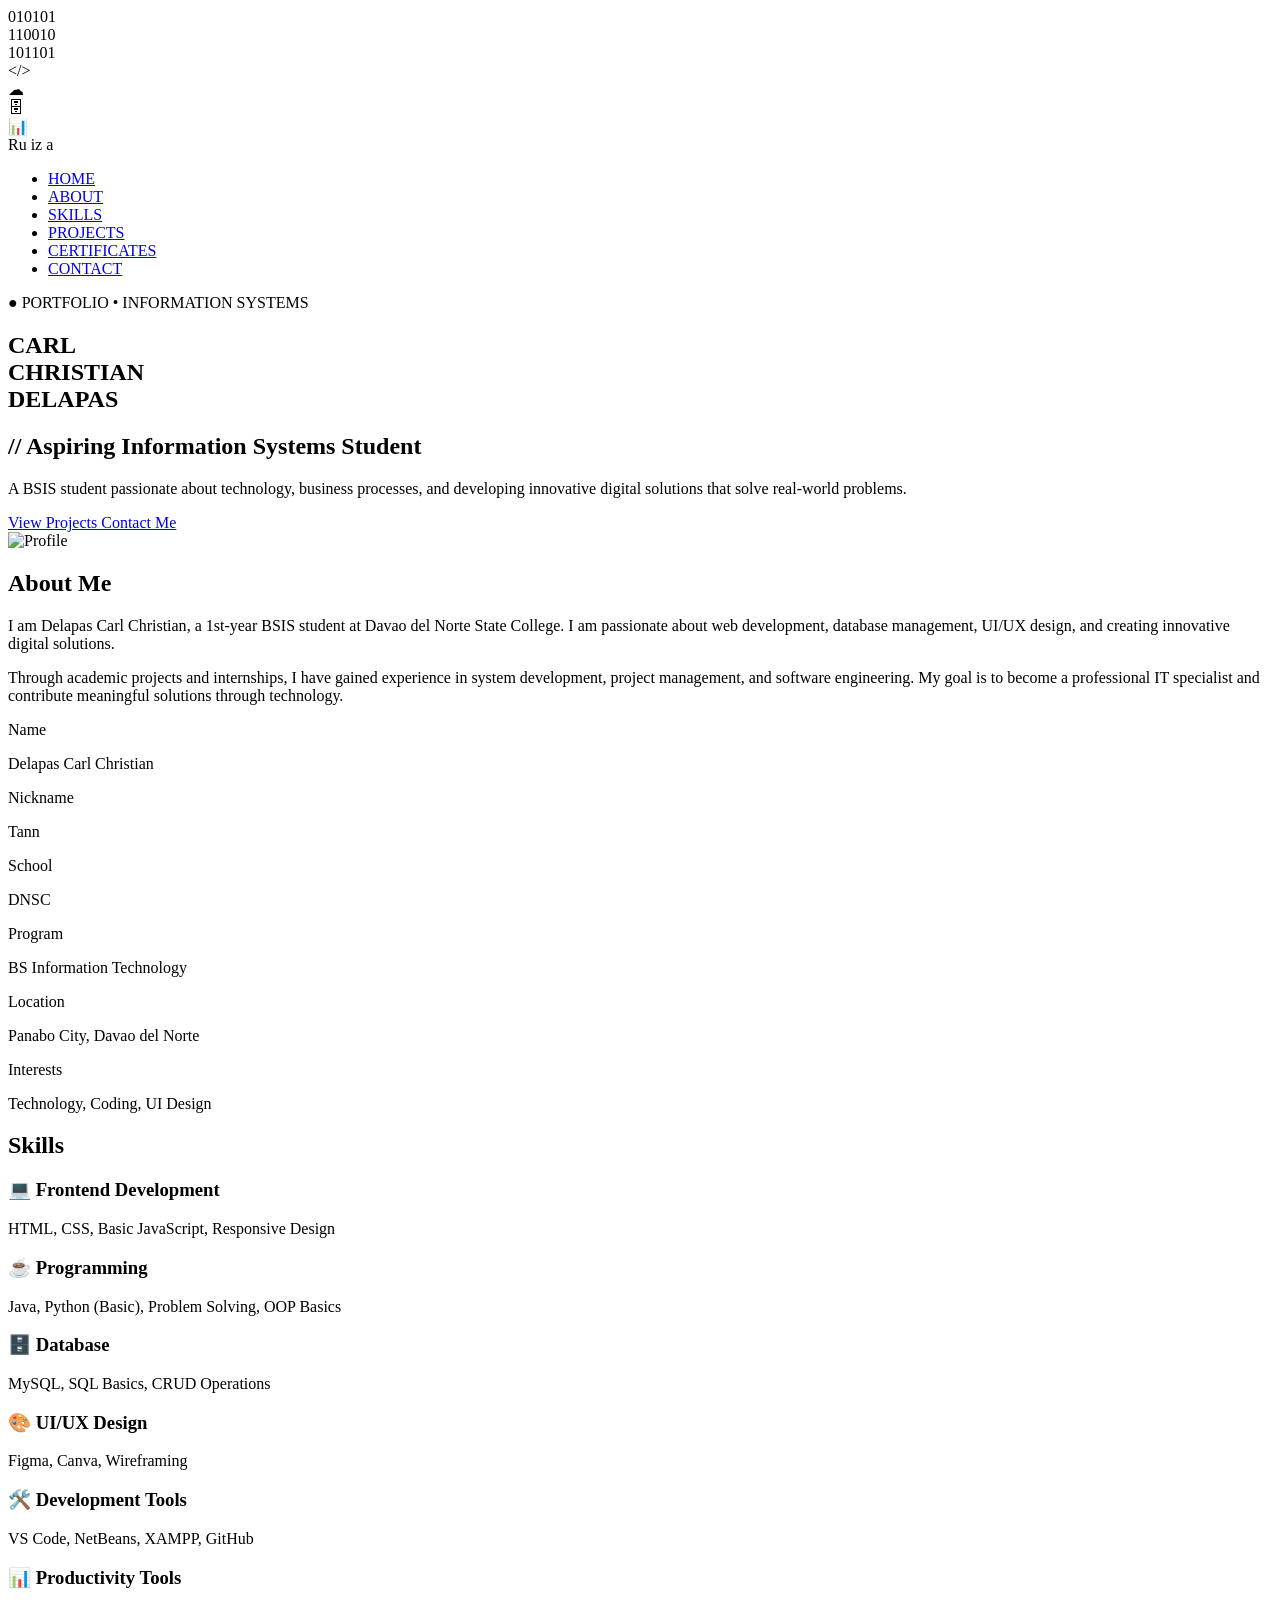
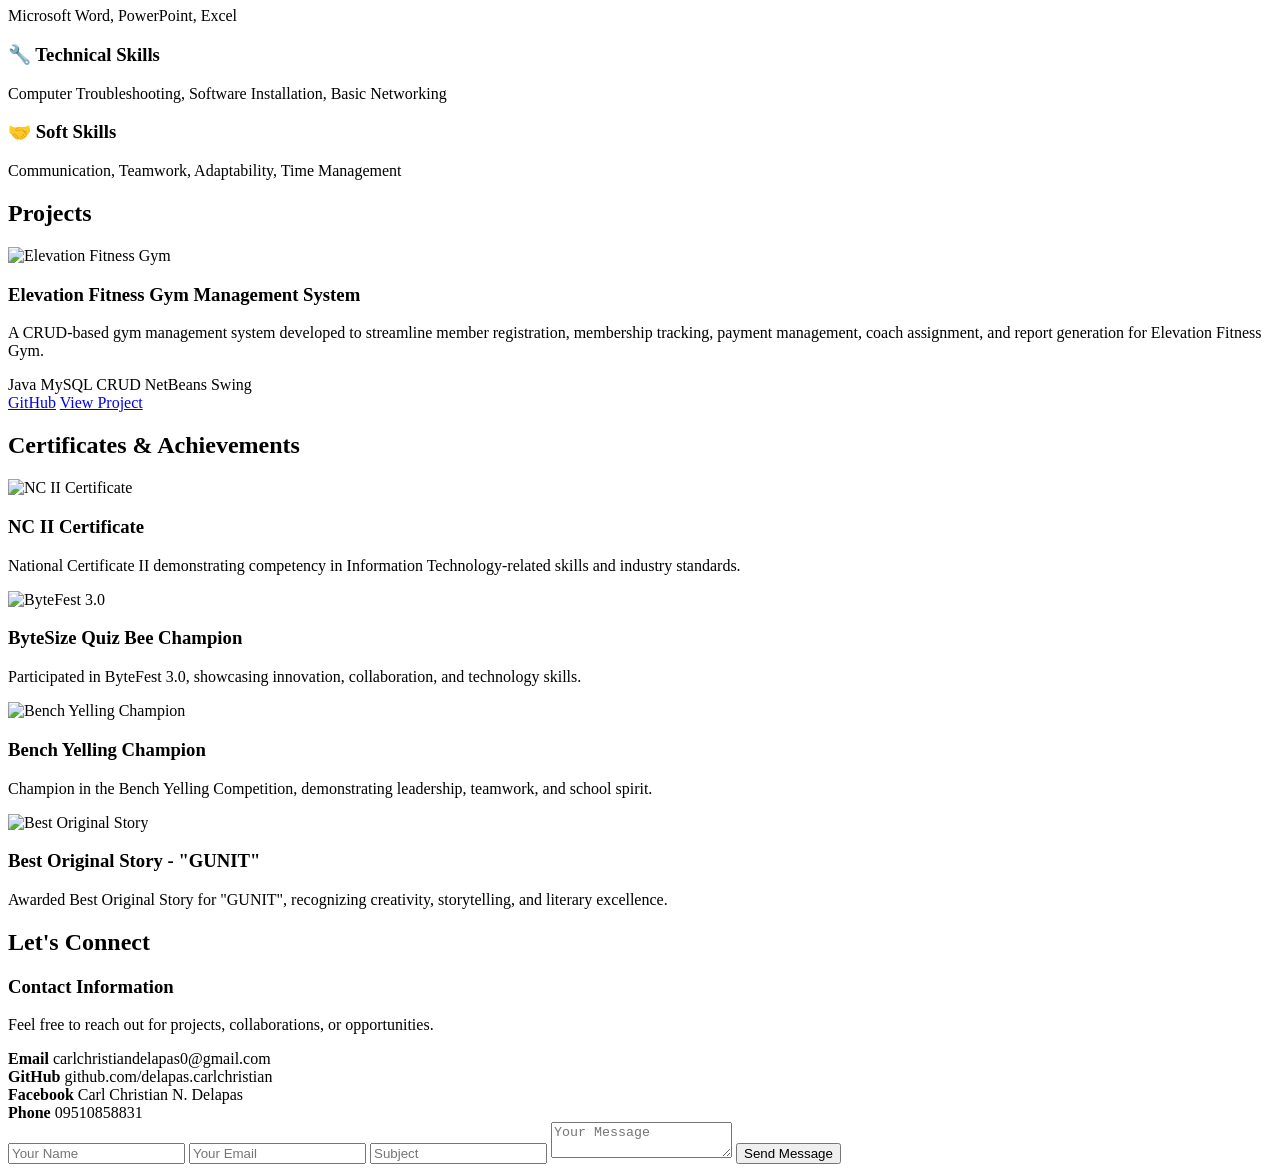
==== index.html @ d5b88548 "Create index.html" ====
<!DOCTYPE html>
    <html lang="en">
    <head>
        <meta charset="UTF-8">
        <meta name="viewport" content="width=device-width, initial-scale=1.0">
        <title>Ruiza Portfolio</title>

        <link rel="stylesheet" href="style.css">

        <link href="https://fonts.googleapis.com/css2?family=Poppins:wght@300;400;600;700;800&display=swap" rel="stylesheet">
    </head>
    <body>


        <div class="grid"></div>

        <div class="node node1"></div>
        <div class="node node2"></div>
        <div class="node node3"></div>
        <div class="node node4"></div>

        <div class="binary b1">010101</div>
        <div class="binary b2">110010</div>
        <div class="binary b3">101101</div>

        <div class="tech-icon code">&lt;/&gt;</div>
        <div class="tech-icon cloud">☁</div>
        <div class="tech-icon database">🗄</div>
        <div class="tech-icon chart">📊</div>

        <div class="cyber-line line1"></div>
        <div class="cyber-line line2"></div>
        <div class="cyber-line line3"></div>

        <!-- HEADER -->

        <header>
            <nav class="navbar">

                <div class="logo">
                    <span class="white">Ru</span>
                    <span class="cyan">iz</span>
                    <span class="purple">a</span>
                </div>

                <ul class="nav-links">
                    <li><a href="#" class="active">HOME</a></li>
                    <li><a href="#about">ABOUT</a></li>
                    <li><a href="#skills">SKILLS</a></li>
                    <li><a href="#projects">PROJECTS</a></li>
                    <li><a href="#certificates">CERTIFICATES</a></li>
                    <li><a href="#contacts">CONTACT</a></li>
                </ul>

            </nav>
        </header>

        <!-- HERO -->
    <section class="hero">

        <div class="hero-content">

            <div class="tagline">
                ● PORTFOLIO • INFORMATION SYSTEMS
            </div>

            <h1 class="hero-name">
                CARL<br>
                CHRISTIAN<br>
                DELAPAS
            </h1>

            <h2 class="hero-role">
                // Aspiring Information Systems Student
            </h2>

            <p class="hero-description">
                A BSIS student passionate about technology,
                business processes, and developing innovative
                digital solutions that solve real-world problems.
            </p>

            <div class="buttons">
                <a href="#" class="btn-primary">
                    View Projects       
                </a>

                <a href="#" class="btn-secondary">
                    Contact Me
                </a>
            </div>

        </div>

        <div class="hero-image">

            <div class="circle-ring"></div>

            <div class="profile-circle">
                <img src="profile.jpg" alt="Profile">
            </div>

        </div>

    </section>
    <section class="about" id="about">

        <h2 class="section-title">About Me</h2>

        <div class="about-container">

            <div class="about-text">
                <p>
                    I am <span>Delapas Carl Christian</span>, a 1st-year BSIS student at
                    <span>Davao del Norte State College</span>. I am passionate about
                    web development, database management, UI/UX design, and creating
                    innovative digital solutions.
                </p>

                <p>
                    Through academic projects and internships, I have gained
                    experience in system development, project management, and
                    software engineering. My goal is to become a professional
                    IT specialist and contribute meaningful solutions through
                    technology.
                </p>
            </div>

            <div class="about-info">

                <div class="info-row">
                    <span>Name</span>
                    <p>Delapas Carl Christian</p>
                </div>

                <div class="info-row">
                    <span>Nickname</span>
                    <p>Tann</p>
                </div>

                <div class="info-row">
                    <span>School</span>
                    <p>DNSC</p>
                </div>

                <div class="info-row">
                    <span>Program</span>
                    <p>BS Information Technology</p>
                </div>

                <div class="info-row">
                    <span>Location</span>
                    <p>Panabo City, Davao del Norte</p>
                </div>

                <div class="info-row">
                    <span>Interests</span>
                    <p>Technology, Coding, UI Design</p>
                </div>

            </div>

        </div>

    </section>
    <section class="skills" id="skills">

    <h2 class="section-title">Skills</h2>

<div class="skills-grid">

    <div class="skill-card"> 
        <h3>💻 Frontend Development</h3>
        <p>HTML, CSS, Basic JavaScript, Responsive Design</p> 
        </div> 
        
    <div class="skill-card">
            <h3>☕ Programming</h3> 
            <p>Java, Python (Basic), Problem Solving, OOP Basics</p>
            </div>

    <div class="skill-card">
            <h3>🗄️ Database</h3>
            <p>MySQL, SQL Basics, CRUD Operations</p>
            </div>

    <div class="skill-card">
            <h3>🎨 UI/UX Design</h3>
            <p>Figma, Canva, Wireframing</p>
            </div>

    <div class="skill-card"> 
            <h3>🛠️ Development Tools</h3>
            <p>VS Code, NetBeans, XAMPP, GitHub</p>
            </div>

    <div class="skill-card">
            <h3>📊 Productivity Tools</h3>
            <p>Microsoft Word, PowerPoint, Excel</p>
            </div> 
    <div class="skill-card"> 
            <h3>🔧 Technical Skills</h3> 
            <p>Computer Troubleshooting, Software Installation, Basic Networking</p>
            </div>

    <div class="skill-card">
            <h3>🤝 Soft Skills</h3>
            <p>Communication, Teamwork, Adaptability, Time Management</p>
            </div> 

    
        </div>
    </div>

</section>
<section class="projects" id="projects">

    <h2 class="section-title">Projects</h2>

    <div class="projects-container">

        <div class="project-card">

            <img src="gym-project.png" alt="Elevation Fitness Gym">

            <div class="project-content">

                <h3>Elevation Fitness Gym Management System</h3>

                <p>
                    A CRUD-based gym management system developed
                    to streamline member registration, membership
                    tracking, payment management, coach assignment,
                    and report generation for Elevation Fitness Gym.
                </p>

                <div class="project-tags">
                    <span>Java</span>
                    <span>MySQL</span>
                    <span>CRUD</span>
                    <span>NetBeans</span>
                    <span>Swing</span>
                </div>

                <div class="project-buttons">
                    <a href="#" class="github-btn">GitHub</a>
                    <a href="#" class="view-btn">View Project</a>
                </div>

            </div>

        </div>

    </div>

</section>
<section class="certificates" id="certificates">

    <h2 class="section-title">Certificates & Achievements</h2>

    <div class="cert-container">

        <!-- NC II -->
        <div class="cert-card">
            <img src="nc2.jpg" alt="NC II Certificate">

            <div class="cert-content">
                <h3>NC II Certificate</h3>
                <p>
                    National Certificate II demonstrating competency
                    in Information Technology-related skills and industry standards.
                </p>
            </div>
        </div>

        <!-- ByteFest -->
        <div class="cert-card">
            <img src="bytefest.jpg" alt="ByteFest 3.0">

            <div class="cert-content">
                <h3>ByteSize Quiz Bee Champion</h3>
                <p>
                    Participated in ByteFest 3.0, showcasing innovation,
                    collaboration, and technology skills.
                </p>
            </div>
        </div>

        <!-- Bench Yelling -->
        <div class="cert-card">
            <img src="bench-yelling.jpg" alt="Bench Yelling Champion">

            <div class="cert-content">
                <h3>Bench Yelling Champion</h3>
                <p>
                    Champion in the Bench Yelling Competition,
                    demonstrating leadership, teamwork, and school spirit.
                </p>
            </div>
        </div>

        <!-- Gunit -->
        <div class="cert-card">
            <img src="gunit.jpg" alt="Best Original Story">

            <div class="cert-content">
                <h3>Best Original Story - "GUNIT"</h3>
                <p>
                    Awarded Best Original Story for "GUNIT",
                    recognizing creativity, storytelling, and literary excellence.
                </p>
            </div>
        </div>

    </div>

</section>
<section class="contact" id="contact">

    <h2 class="section-title">Let's Connect</h2>

    <div class="contact-container">

        <div class="contact-info">

            <h3>Contact Information</h3>

            <p>
                Feel free to reach out for projects,
                collaborations, or opportunities.
            </p>

            <div class="contact-item">
                <strong>Email</strong>
                <span>carlchristiandelapas0@gmail.com</span>
            </div>

            <div class="contact-item">
                <strong>GitHub</strong>
                <span>github.com/delapas.carlchristian</span>
            </div>

            <div class="contact-item">
                <strong>Facebook</strong>
                <span>Carl Christian N. Delapas</span>
            </div>

            <div class="contact-item">
                <strong>Phone</strong>
                <span>09510858831</span>
            </div>

        </div>

        <form class="contact-form">

            <input type="text" placeholder="Your Name">

            <input type="email" placeholder="Your Email">

            <input type="text" placeholder="Subject">

            <textarea placeholder="Your Message"></textarea>

            <button type="submit">
                Send Message
            </button>

        </form>

    </div>

</section>

    </body>
    </html>
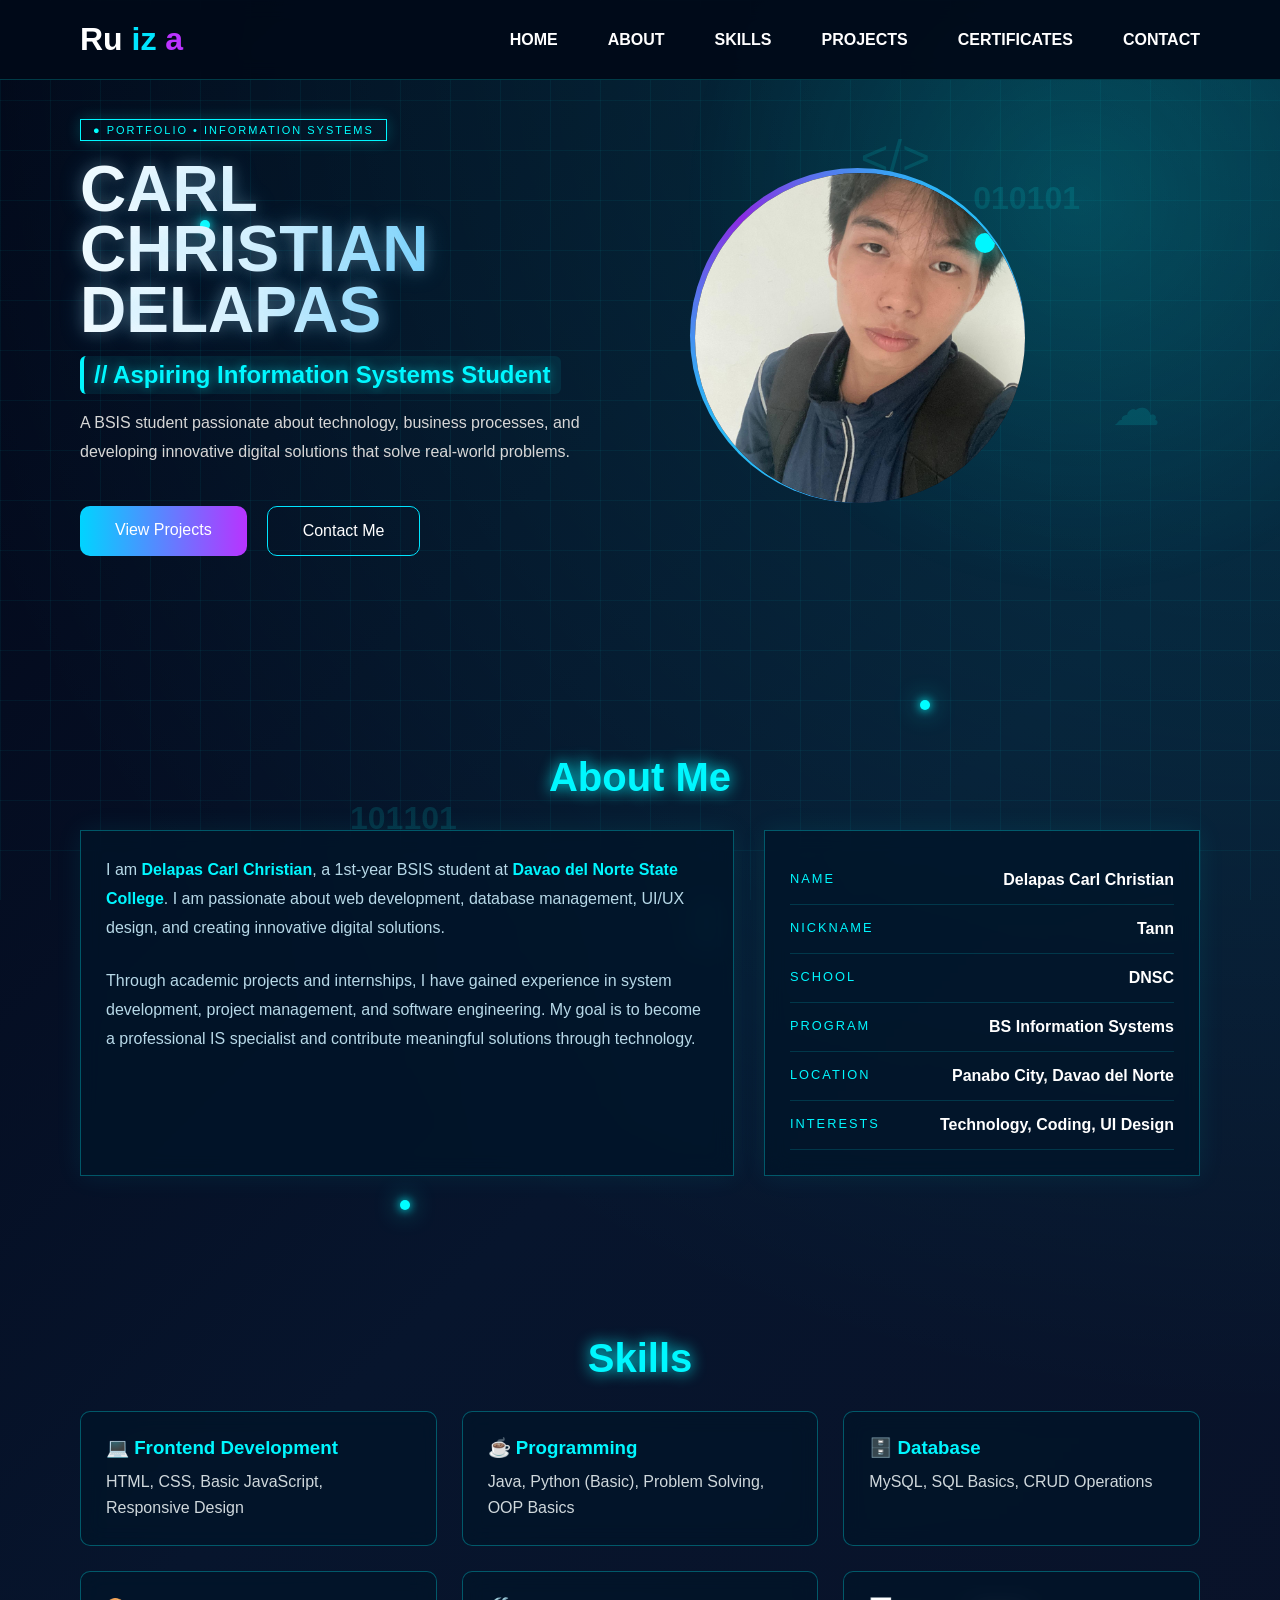
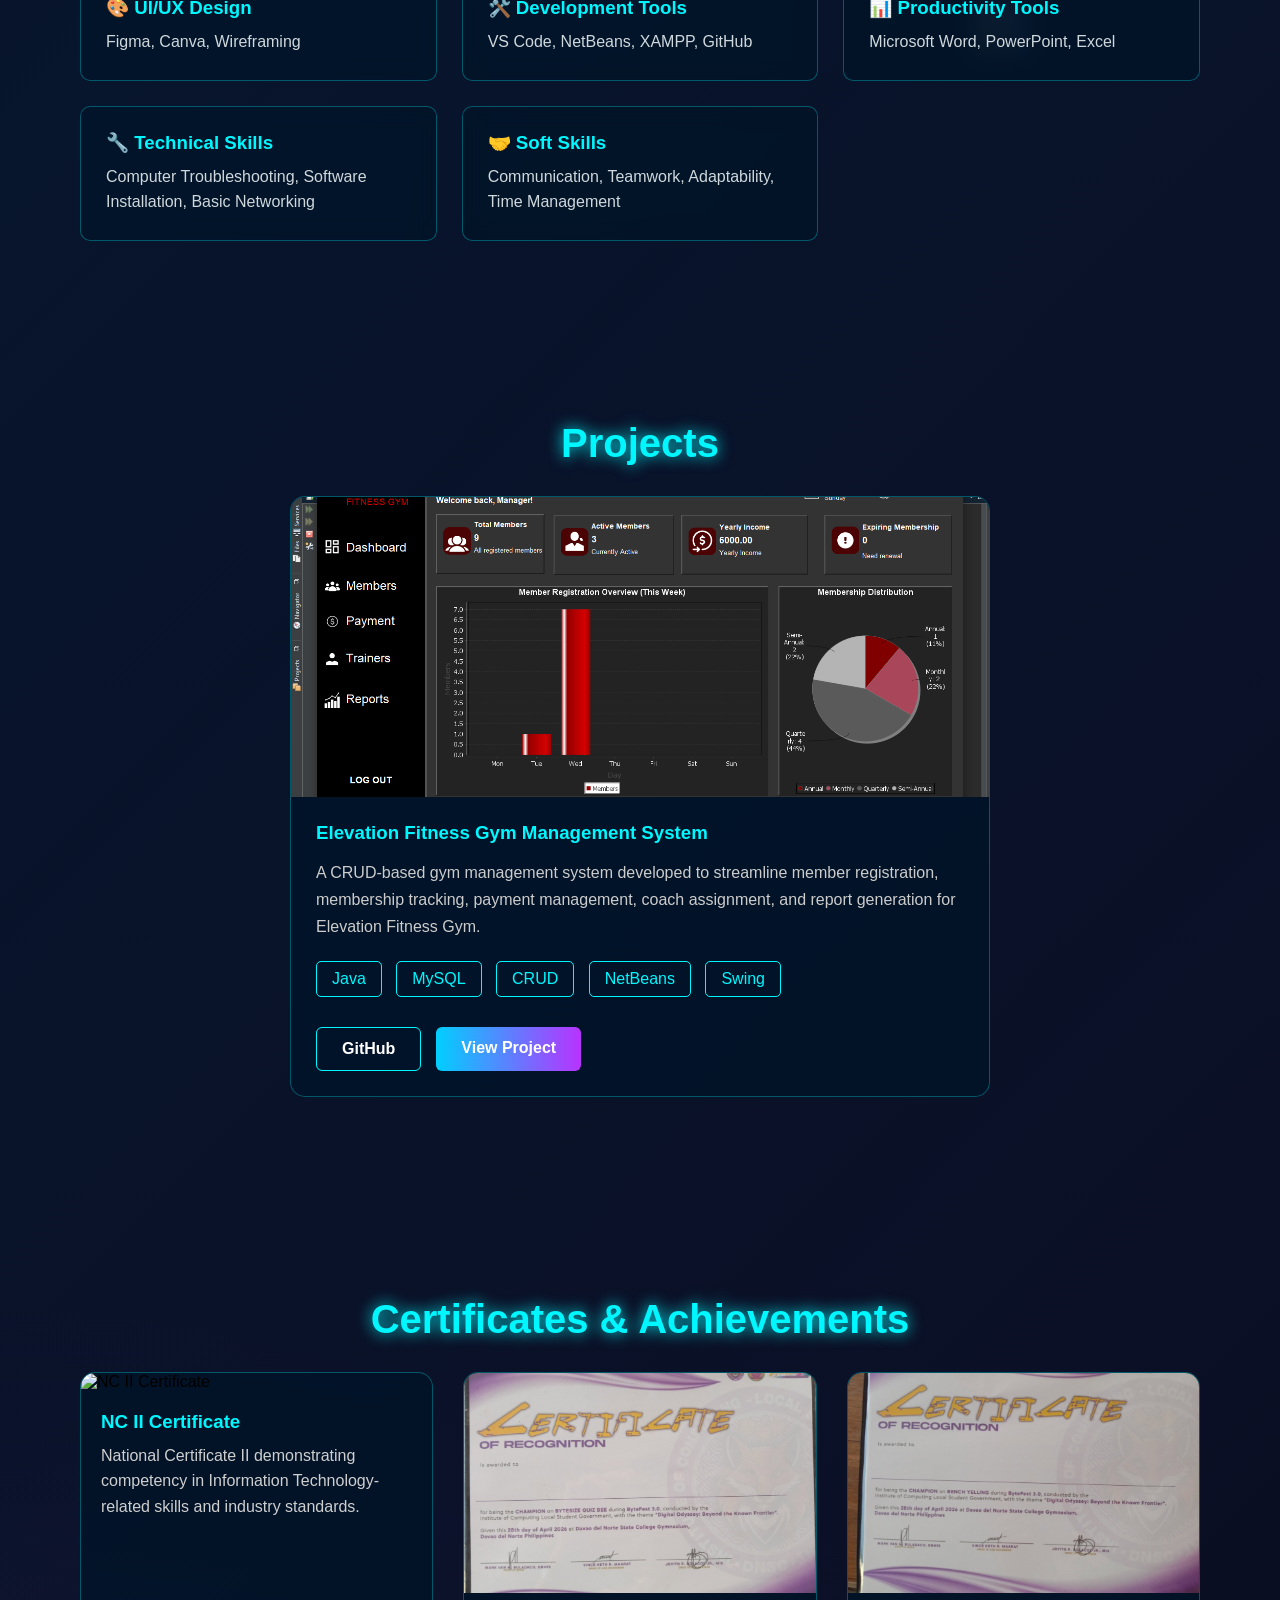
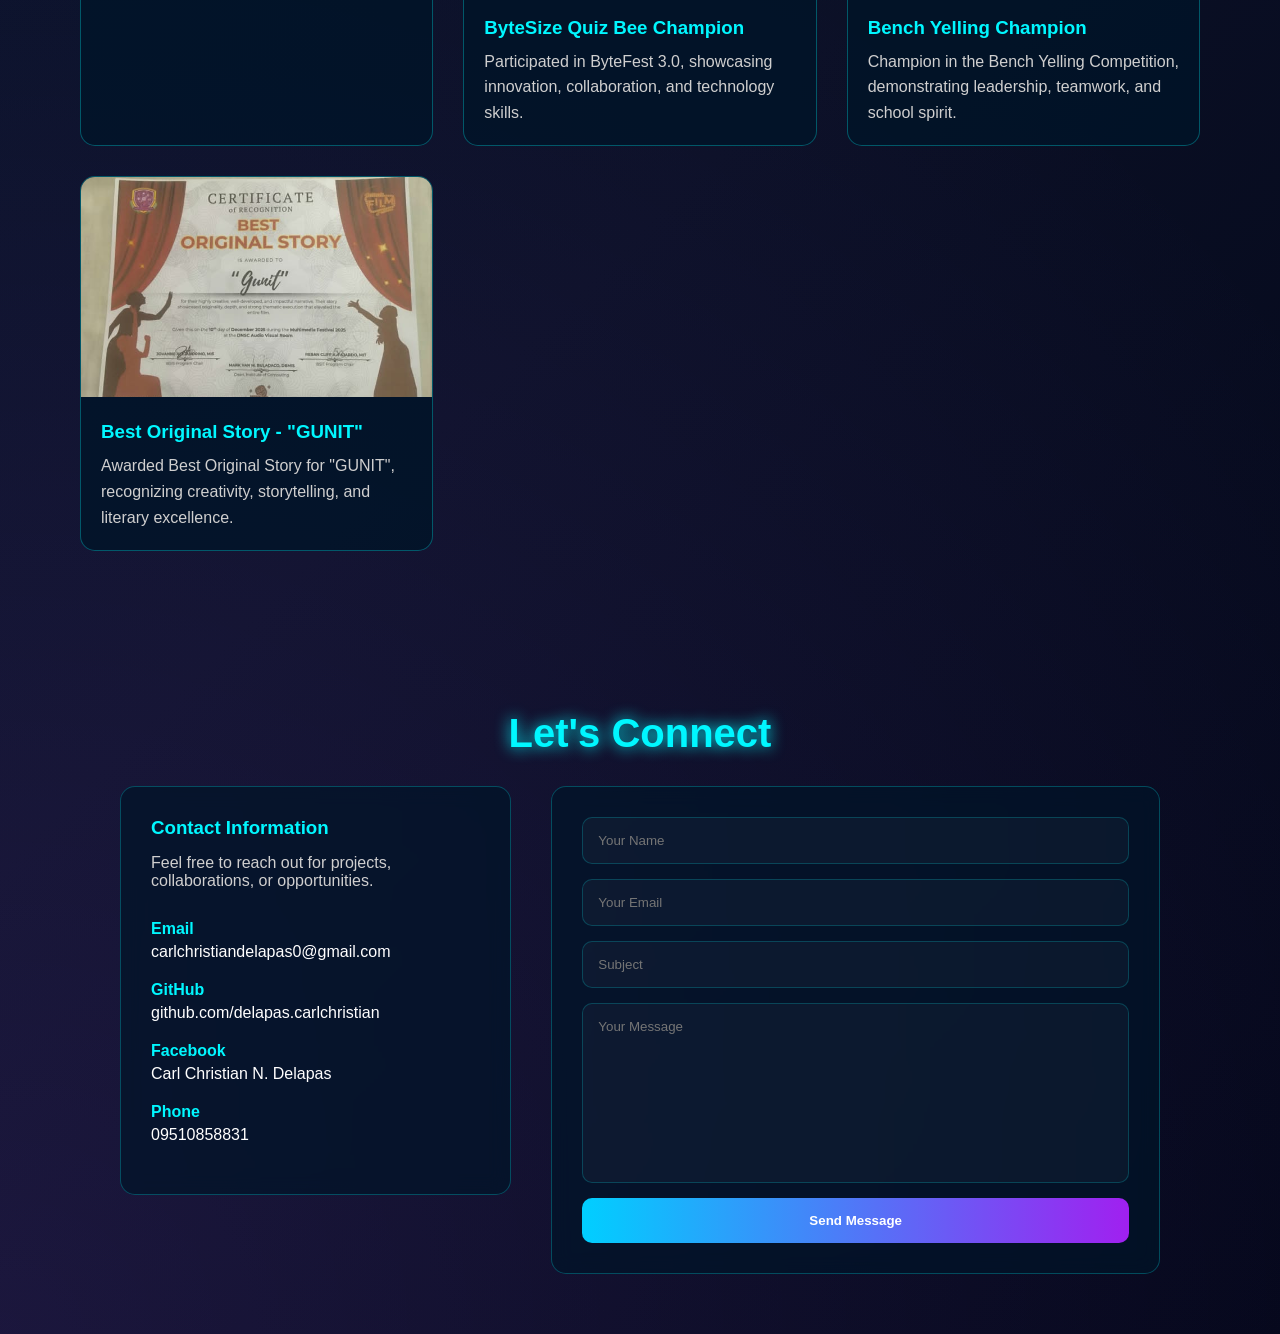
==== commit 848e966b: "Add files via upload" ====
--- a/index.html
+++ b/index.html
@@ -1,376 +1,376 @@
-   <!DOCTYPE html>
-    <html lang="en">
-    <head>
-        <meta charset="UTF-8">
-        <meta name="viewport" content="width=device-width, initial-scale=1.0">
-        <title>Ruiza Portfolio</title>
-
-        <link rel="stylesheet" href="style.css">
-
-        <link href="https://fonts.googleapis.com/css2?family=Poppins:wght@300;400;600;700;800&display=swap" rel="stylesheet">
-    </head>
-    <body>
-
-
-        <div class="grid"></div>
-
-        <div class="node node1"></div>
-        <div class="node node2"></div>
-        <div class="node node3"></div>
-        <div class="node node4"></div>
-
-        <div class="binary b1">010101</div>
-        <div class="binary b2">110010</div>
-        <div class="binary b3">101101</div>
-
-        <div class="tech-icon code">&lt;/&gt;</div>
-        <div class="tech-icon cloud">☁</div>
-        <div class="tech-icon database">🗄</div>
-        <div class="tech-icon chart">📊</div>
-
-        <div class="cyber-line line1"></div>
-        <div class="cyber-line line2"></div>
-        <div class="cyber-line line3"></div>
-
-        <!-- HEADER -->
-
-        <header>
-            <nav class="navbar">
-
-                <div class="logo">
-                    <span class="white">Ru</span>
-                    <span class="cyan">iz</span>
-                    <span class="purple">a</span>
-                </div>
-
-                <ul class="nav-links">
-                    <li><a href="#" class="active">HOME</a></li>
-                    <li><a href="#about">ABOUT</a></li>
-                    <li><a href="#skills">SKILLS</a></li>
-                    <li><a href="#projects">PROJECTS</a></li>
-                    <li><a href="#certificates">CERTIFICATES</a></li>
-                    <li><a href="#contacts">CONTACT</a></li>
-                </ul>
-
-            </nav>
-        </header>
-
-        <!-- HERO -->
-    <section class="hero">
-
-        <div class="hero-content">
-
-            <div class="tagline">
-                ● PORTFOLIO • INFORMATION SYSTEMS
-            </div>
-
-            <h1 class="hero-name">
-                CARL<br>
-                CHRISTIAN<br>
-                DELAPAS
-            </h1>
-
-            <h2 class="hero-role">
-                // Aspiring Information Systems Student
-            </h2>
-
-            <p class="hero-description">
-                A BSIS student passionate about technology,
-                business processes, and developing innovative
-                digital solutions that solve real-world problems.
-            </p>
-
-            <div class="buttons">
-                <a href="#" class="btn-primary">
-                    View Projects       
-                </a>
-
-                <a href="#" class="btn-secondary">
-                    Contact Me
-                </a>
-            </div>
-
-        </div>
-
-        <div class="hero-image">
-
-            <div class="circle-ring"></div>
-
-            <div class="profile-circle">
-                <img src="profile.jpg" alt="Profile">
-            </div>
-
-        </div>
-
-    </section>
-    <section class="about" id="about">
-
-        <h2 class="section-title">About Me</h2>
-
-        <div class="about-container">
-
-            <div class="about-text">
-                <p>
-                    I am <span>Delapas Carl Christian</span>, a 1st-year BSIS student at
-                    <span>Davao del Norte State College</span>. I am passionate about
-                    web development, database management, UI/UX design, and creating
-                    innovative digital solutions.
-                </p>
-
-                <p>
-                    Through academic projects and internships, I have gained
-                    experience in system development, project management, and
-                    software engineering. My goal is to become a professional
-                    IT specialist and contribute meaningful solutions through
-                    technology.
-                </p>
-            </div>
-
-            <div class="about-info">
-
-                <div class="info-row">
-                    <span>Name</span>
-                    <p>Delapas Carl Christian</p>
-                </div>
-
-                <div class="info-row">
-                    <span>Nickname</span>
-                    <p>Tann</p>
-                </div>
-
-                <div class="info-row">
-                    <span>School</span>
-                    <p>DNSC</p>
-                </div>
-
-                <div class="info-row">
-                    <span>Program</span>
-                    <p>BS Information Technology</p>
-                </div>
-
-                <div class="info-row">
-                    <span>Location</span>
-                    <p>Panabo City, Davao del Norte</p>
-                </div>
-
-                <div class="info-row">
-                    <span>Interests</span>
-                    <p>Technology, Coding, UI Design</p>
-                </div>
-
-            </div>
-
-        </div>
-
-    </section>
-    <section class="skills" id="skills">
-
-    <h2 class="section-title">Skills</h2>
-
-<div class="skills-grid">
-
-    <div class="skill-card"> 
-        <h3>💻 Frontend Development</h3>
-        <p>HTML, CSS, Basic JavaScript, Responsive Design</p> 
-        </div> 
-        
-    <div class="skill-card">
-            <h3>☕ Programming</h3> 
-            <p>Java, Python (Basic), Problem Solving, OOP Basics</p>
-            </div>
-
-    <div class="skill-card">
-            <h3>🗄️ Database</h3>
-            <p>MySQL, SQL Basics, CRUD Operations</p>
-            </div>
-
-    <div class="skill-card">
-            <h3>🎨 UI/UX Design</h3>
-            <p>Figma, Canva, Wireframing</p>
-            </div>
-
-    <div class="skill-card"> 
-            <h3>🛠️ Development Tools</h3>
-            <p>VS Code, NetBeans, XAMPP, GitHub</p>
-            </div>
-
-    <div class="skill-card">
-            <h3>📊 Productivity Tools</h3>
-            <p>Microsoft Word, PowerPoint, Excel</p>
-            </div> 
-    <div class="skill-card"> 
-            <h3>🔧 Technical Skills</h3> 
-            <p>Computer Troubleshooting, Software Installation, Basic Networking</p>
-            </div>
-
-    <div class="skill-card">
-            <h3>🤝 Soft Skills</h3>
-            <p>Communication, Teamwork, Adaptability, Time Management</p>
-            </div> 
-
-    
-        </div>
-    </div>
-
-</section>
-<section class="projects" id="projects">
-
-    <h2 class="section-title">Projects</h2>
-
-    <div class="projects-container">
-
-        <div class="project-card">
-
-            <img src="gym-project.png" alt="Elevation Fitness Gym">
-
-            <div class="project-content">
-
-                <h3>Elevation Fitness Gym Management System</h3>
-
-                <p>
-                    A CRUD-based gym management system developed
-                    to streamline member registration, membership
-                    tracking, payment management, coach assignment,
-                    and report generation for Elevation Fitness Gym.
-                </p>
-
-                <div class="project-tags">
-                    <span>Java</span>
-                    <span>MySQL</span>
-                    <span>CRUD</span>
-                    <span>NetBeans</span>
-                    <span>Swing</span>
-                </div>
-
-                <div class="project-buttons">
-                    <a href="#" class="github-btn">GitHub</a>
-                    <a href="#" class="view-btn">View Project</a>
-                </div>
-
-            </div>
-
-        </div>
-
-    </div>
-
-</section>
-<section class="certificates" id="certificates">
-
-    <h2 class="section-title">Certificates & Achievements</h2>
-
-    <div class="cert-container">
-
-        <!-- NC II -->
-        <div class="cert-card">
-            <img src="nc2.jpg" alt="NC II Certificate">
-
-            <div class="cert-content">
-                <h3>NC II Certificate</h3>
-                <p>
-                    National Certificate II demonstrating competency
-                    in Information Technology-related skills and industry standards.
-                </p>
-            </div>
-        </div>
-
-        <!-- ByteFest -->
-        <div class="cert-card">
-            <img src="bytefest.jpg" alt="ByteFest 3.0">
-
-            <div class="cert-content">
-                <h3>ByteSize Quiz Bee Champion</h3>
-                <p>
-                    Participated in ByteFest 3.0, showcasing innovation,
-                    collaboration, and technology skills.
-                </p>
-            </div>
-        </div>
-
-        <!-- Bench Yelling -->
-        <div class="cert-card">
-            <img src="bench-yelling.jpg" alt="Bench Yelling Champion">
-
-            <div class="cert-content">
-                <h3>Bench Yelling Champion</h3>
-                <p>
-                    Champion in the Bench Yelling Competition,
-                    demonstrating leadership, teamwork, and school spirit.
-                </p>
-            </div>
-        </div>
-
-        <!-- Gunit -->
-        <div class="cert-card">
-            <img src="gunit.jpg" alt="Best Original Story">
-
-            <div class="cert-content">
-                <h3>Best Original Story - "GUNIT"</h3>
-                <p>
-                    Awarded Best Original Story for "GUNIT",
-                    recognizing creativity, storytelling, and literary excellence.
-                </p>
-            </div>
-        </div>
-
-    </div>
-
-</section>
-<section class="contact" id="contact">
-
-    <h2 class="section-title">Let's Connect</h2>
-
-    <div class="contact-container">
-
-        <div class="contact-info">
-
-            <h3>Contact Information</h3>
-
-            <p>
-                Feel free to reach out for projects,
-                collaborations, or opportunities.
-            </p>
-
-            <div class="contact-item">
-                <strong>Email</strong>
-                <span>carlchristiandelapas0@gmail.com</span>
-            </div>
-
-            <div class="contact-item">
-                <strong>GitHub</strong>
-                <span>github.com/delapas.carlchristian</span>
-            </div>
-
-            <div class="contact-item">
-                <strong>Facebook</strong>
-                <span>Carl Christian N. Delapas</span>
-            </div>
-
-            <div class="contact-item">
-                <strong>Phone</strong>
-                <span>09510858831</span>
-            </div>
-
-        </div>
-
-        <form class="contact-form">
-
-            <input type="text" placeholder="Your Name">
-
-            <input type="email" placeholder="Your Email">
-
-            <input type="text" placeholder="Subject">
-
-            <textarea placeholder="Your Message"></textarea>
-
-            <button type="submit">
-                Send Message
-            </button>
-
-        </form>
-
-    </div>
-
-</section>
-
-    </body>
-    </html>
+   <!DOCTYPE html>
+    <html lang="en">
+    <head>
+        <meta charset="UTF-8">
+        <meta name="viewport" content="width=device-width, initial-scale=1.0">
+        <title>Ruiza Portfolio</title>
+
+        <link rel="stylesheet" href="style.css">
+
+        <link href="https://fonts.googleapis.com/css2?family=Poppins:wght@300;400;600;700;800&display=swap" rel="stylesheet">
+    </head>
+    <body>
+
+
+        <div class="grid"></div>
+
+        <div class="node node1"></div>
+        <div class="node node2"></div>
+        <div class="node node3"></div>
+        <div class="node node4"></div>
+
+        <div class="binary b1">010101</div>
+        <div class="binary b2">110010</div>
+        <div class="binary b3">101101</div>
+
+        <div class="tech-icon code">&lt;/&gt;</div>
+        <div class="tech-icon cloud">☁</div>
+        <div class="tech-icon database">🗄</div>
+        <div class="tech-icon chart">📊</div>
+
+        <div class="cyber-line line1"></div>
+        <div class="cyber-line line2"></div>
+        <div class="cyber-line line3"></div>
+
+        <!-- HEADER -->
+
+        <header>
+            <nav class="navbar">
+
+                <div class="logo">
+                    <span class="white">Ru</span>
+                    <span class="cyan">iz</span>
+                    <span class="purple">a</span>
+                </div>
+
+                <ul class="nav-links">
+                    <li><a href="#" class="active">HOME</a></li>
+                    <li><a href="#about">ABOUT</a></li>
+                    <li><a href="#skills">SKILLS</a></li>
+                    <li><a href="#projects">PROJECTS</a></li>
+                    <li><a href="#certificates">CERTIFICATES</a></li>
+                    <li><a href="#contacts">CONTACT</a></li>
+                </ul>
+
+            </nav>
+        </header>
+
+        <!-- HERO -->
+    <section class="hero">
+
+        <div class="hero-content">
+
+            <div class="tagline">
+                ● PORTFOLIO • INFORMATION SYSTEMS
+            </div>
+
+            <h1 class="hero-name">
+                CARL<br>
+                CHRISTIAN<br>
+                DELAPAS
+            </h1>
+
+            <h2 class="hero-role">
+                // Aspiring Information Systems Student
+            </h2>
+
+            <p class="hero-description">
+                A BSIS student passionate about technology,
+                business processes, and developing innovative
+                digital solutions that solve real-world problems.
+            </p>
+
+            <div class="buttons">
+                <a href="#" class="btn-primary">
+                    View Projects       
+                </a>
+
+                <a href="#" class="btn-secondary">
+                    Contact Me
+                </a>
+            </div>
+
+        </div>
+
+        <div class="hero-image">
+
+            <div class="circle-ring"></div>
+
+            <div class="profile-circle">
+                <img src="profile.jpg" alt="Profile">
+            </div>
+
+        </div>
+
+    </section>
+    <section class="about" id="about">
+
+        <h2 class="section-title">About Me</h2>
+
+        <div class="about-container">
+
+            <div class="about-text">
+                <p>
+                    I am <span>Delapas Carl Christian</span>, a 1st-year BSIS student at
+                    <span>Davao del Norte State College</span>. I am passionate about
+                    web development, database management, UI/UX design, and creating
+                    innovative digital solutions.
+                </p>
+
+                <p>
+                    Through academic projects and internships, I have gained
+                    experience in system development, project management, and
+                    software engineering. My goal is to become a professional
+                    IS specialist and contribute meaningful solutions through
+                    technology.
+                </p>
+            </div>
+
+            <div class="about-info">
+
+                <div class="info-row">
+                    <span>Name</span>
+                    <p>Delapas Carl Christian</p>
+                </div>
+
+                <div class="info-row">
+                    <span>Nickname</span>
+                    <p>Tann</p>
+                </div>
+
+                <div class="info-row">
+                    <span>School</span>
+                    <p>DNSC</p>
+                </div>
+
+                <div class="info-row">
+                    <span>Program</span>
+                    <p>BS Information Systems</p>
+                </div>
+
+                <div class="info-row">
+                    <span>Location</span>
+                    <p>Panabo City, Davao del Norte</p>
+                </div>
+
+                <div class="info-row">
+                    <span>Interests</span>
+                    <p>Technology, Coding, UI Design</p>
+                </div>
+
+            </div>
+
+        </div>
+
+    </section>
+    <section class="skills" id="skills">
+
+    <h2 class="section-title">Skills</h2>
+
+<div class="skills-grid">
+
+    <div class="skill-card"> 
+        <h3>💻 Frontend Development</h3>
+        <p>HTML, CSS, Basic JavaScript, Responsive Design</p> 
+        </div> 
+        
+    <div class="skill-card">
+            <h3>☕ Programming</h3> 
+            <p>Java, Python (Basic), Problem Solving, OOP Basics</p>
+            </div>
+
+    <div class="skill-card">
+            <h3>🗄️ Database</h3>
+            <p>MySQL, SQL Basics, CRUD Operations</p>
+            </div>
+
+    <div class="skill-card">
+            <h3>🎨 UI/UX Design</h3>
+            <p>Figma, Canva, Wireframing</p>
+            </div>
+
+    <div class="skill-card"> 
+            <h3>🛠️ Development Tools</h3>
+            <p>VS Code, NetBeans, XAMPP, GitHub</p>
+            </div>
+
+    <div class="skill-card">
+            <h3>📊 Productivity Tools</h3>
+            <p>Microsoft Word, PowerPoint, Excel</p>
+            </div> 
+    <div class="skill-card"> 
+            <h3>🔧 Technical Skills</h3> 
+            <p>Computer Troubleshooting, Software Installation, Basic Networking</p>
+            </div>
+
+    <div class="skill-card">
+            <h3>🤝 Soft Skills</h3>
+            <p>Communication, Teamwork, Adaptability, Time Management</p>
+            </div> 
+
+    
+        </div>
+    </div>
+
+</section>
+<section class="projects" id="projects">
+
+    <h2 class="section-title">Projects</h2>
+
+    <div class="projects-container">
+
+        <div class="project-card">
+
+            <img src="gym-project.png" alt="Elevation Fitness Gym">
+
+            <div class="project-content">
+
+                <h3>Elevation Fitness Gym Management System</h3>
+
+                <p>
+                    A CRUD-based gym management system developed
+                    to streamline member registration, membership
+                    tracking, payment management, coach assignment,
+                    and report generation for Elevation Fitness Gym.
+                </p>
+
+                <div class="project-tags">
+                    <span>Java</span>
+                    <span>MySQL</span>
+                    <span>CRUD</span>
+                    <span>NetBeans</span>
+                    <span>Swing</span>
+                </div>
+
+                <div class="project-buttons">
+                    <a href="#" class="github-btn">GitHub</a>
+                    <a href="#" class="view-btn">View Project</a>
+                </div>
+
+            </div>
+
+        </div>
+
+    </div>
+
+</section>
+<section class="certificates" id="certificates">
+
+    <h2 class="section-title">Certificates & Achievements</h2>
+
+    <div class="cert-container">
+
+        <!-- NC II -->
+        <div class="cert-card">
+            <img src="nc2.jpg" alt="NC II Certificate">
+
+            <div class="cert-content">
+                <h3>NC II Certificate</h3>
+                <p>
+                    National Certificate II demonstrating competency
+                    in Information Technology-related skills and industry standards.
+                </p>
+            </div>
+        </div>
+
+        <!-- ByteFest -->
+        <div class="cert-card">
+            <img src="bytefest.jpg" alt="ByteFest 3.0">
+
+            <div class="cert-content">
+                <h3>ByteSize Quiz Bee Champion</h3>
+                <p>
+                    Participated in ByteFest 3.0, showcasing innovation,
+                    collaboration, and technology skills.
+                </p>
+            </div>
+        </div>
+
+        <!-- Bench Yelling -->
+        <div class="cert-card">
+            <img src="bench-yelling.jpg" alt="Bench Yelling Champion">
+
+            <div class="cert-content">
+                <h3>Bench Yelling Champion</h3>
+                <p>
+                    Champion in the Bench Yelling Competition,
+                    demonstrating leadership, teamwork, and school spirit.
+                </p>
+            </div>
+        </div>
+
+        <!-- Gunit -->
+        <div class="cert-card">
+            <img src="gunit.jpg" alt="Best Original Story">
+
+            <div class="cert-content">
+                <h3>Best Original Story - "GUNIT"</h3>
+                <p>
+                    Awarded Best Original Story for "GUNIT",
+                    recognizing creativity, storytelling, and literary excellence.
+                </p>
+            </div>
+        </div>
+
+    </div>
+
+</section>
+<section class="contact" id="contact">
+
+    <h2 class="section-title">Let's Connect</h2>
+
+    <div class="contact-container">
+
+        <div class="contact-info">
+
+            <h3>Contact Information</h3>
+
+            <p>
+                Feel free to reach out for projects,
+                collaborations, or opportunities.
+            </p>
+
+            <div class="contact-item">
+                <strong>Email</strong>
+                <span>carlchristiandelapas0@gmail.com</span>
+            </div>
+
+            <div class="contact-item">
+                <strong>GitHub</strong>
+                <span>github.com/delapas.carlchristian</span>
+            </div>
+
+            <div class="contact-item">
+                <strong>Facebook</strong>
+                <span>Carl Christian N. Delapas</span>
+            </div>
+
+            <div class="contact-item">
+                <strong>Phone</strong>
+                <span>09510858831</span>
+            </div>
+
+        </div>
+
+        <form class="contact-form">
+
+            <input type="text" placeholder="Your Name">
+
+            <input type="email" placeholder="Your Email">
+
+            <input type="text" placeholder="Subject">
+
+            <textarea placeholder="Your Message"></textarea>
+
+            <button type="submit">
+                Send Message
+            </button>
+
+        </form>
+
+    </div>
+
+</section>
+
+    </body>
+    </html>
--- a/style.css
+++ b/style.css
@@ -0,0 +1,882 @@
+*{
+    margin:0;
+    padding:0;
+    box-sizing:border-box;
+    font-family:'Poppins',sans-serif;
+}
+
+body{
+    min-height:100vh;
+    overflow-y:auto;
+    overflow-x:hidden;
+
+    background:
+    radial-gradient(circle at top right,
+    rgba(0,255,255,0.15),
+    transparent 30%),
+
+    radial-gradient(circle at bottom left,
+    rgba(162,89,255,0.12),
+    transparent 35%),
+
+    linear-gradient(
+    135deg,
+    #020617 0%,
+    #07152d 30%,
+    #0b1026 70%,
+    #020617 100%);
+}
+
+.grid{
+    position:fixed;
+    inset:0;
+
+    background-image:
+    linear-gradient(rgba(0,255,255,.05) 1px, transparent 1px),
+    linear-gradient(90deg, rgba(0,255,255,.05) 1px, transparent 1px);
+
+    background-size:50px 50px;
+
+    pointer-events:none;
+    z-index:-1;
+}
+
+body::before{
+    content:'';
+
+    position:fixed;
+
+    width:800px;
+    height:800px;
+
+    top:-200px;
+    right:-200px;
+
+    background:radial-gradient(
+        circle,
+        rgba(0,255,255,.15),
+        transparent 70%
+    );
+
+    animation:floatGlow 10s ease-in-out infinite;
+
+    z-index:-1;
+}
+
+@keyframes floatGlow{
+    50%{
+        transform:translateY(40px);
+    }
+}
+
+.navbar{
+    height: 80px;
+
+    display:flex;
+    justify-content:space-between;
+    align-items:center;
+
+    position:fixed;
+    top:0;
+    left:0;
+    width:100%;
+
+    padding:0 80px;
+
+    background:rgba(0,10,25,.95);
+    backdrop-filter:blur(10px);
+
+    border-bottom:1px solid rgba(0,255,255,.2);
+
+    z-index:1000;
+
+    box-sizing:border-box;
+
+}
+
+.logo{
+    font-size:2rem;
+    font-weight:800;
+}
+
+.white{
+    color:white;
+}
+
+.cyan{
+    color:#00e5ff;
+}
+
+.purple{
+    color:#bb33ff;
+}
+
+.nav-links{
+    display:flex;
+    gap:50px;
+    list-style:none;
+}
+
+.nav-links a{
+    text-decoration:none;
+    color:white;
+    font-weight:600;
+}
+
+.active{
+    color:#00ffff;
+}       
+
+.hero{
+
+    min-height:80vh;   
+
+    display:flex;
+    justify-content:space-between;
+    align-items:center;
+
+    padding: 0 80px;
+
+    position:relative;
+    z-index:2;
+}
+    
+
+.tagline{
+    width: fit-content;
+    padding: 4px 12px;
+
+    border: 1px solid #00f7ff;
+    color: #00ffff;
+
+    font-size: 11px;
+    letter-spacing: 2px;
+
+    margin-bottom: 18px;
+
+    box-shadow: 0 0 15px rgba(0,255,255,.2);
+
+    width: fit-content; 
+}
+
+.hero-name{
+    font-size: 4rem;
+    font-weight: 800;
+    line-height: .95;
+
+    background: linear-gradient(
+        to right,
+        #ffffff,
+        #e6f7ff,
+        #7dd3fc,
+        #38bdf8
+    );
+
+    background-clip: text;
+    -webkit-background-clip: text;
+    -webkit-text-fill-color: transparent;
+
+    text-shadow:
+        0 0 15px rgba(255,255,255,.2),
+        0 0 25px rgba(56,189,248,.3);
+}
+.hero-role{
+    display:inline-block;
+
+    color:#00f7ff;
+
+    background:rgba(0,247,255,.08);
+
+    border-left:4px solid #00f7ff;
+
+    padding:5px 10px;
+
+    border-radius:6px;
+
+    text-shadow:0 0 10px rgba(0,247,255,.5);
+
+    margin:15px 0;
+}
+
+.hero-title{
+    font-size:1.4rem;
+
+    color:#5b9fa7;
+
+    margin-bottom:20px;
+}
+
+.hero-description{
+
+    max-width:500px;
+
+    color:#d7d7d7;
+
+    font-size:1rem;
+
+    line-height:1.8em;
+}
+
+.buttons{
+    display:flex;
+    gap:20px;
+
+    margin-top:40px;
+}
+
+.btn-primary{
+    padding:15px 35px;
+
+    text-decoration:none;
+
+    color:white;
+
+    border-radius:10px;
+
+    background:
+    linear-gradient(
+    90deg,
+    #00d4ff,
+    #b833ff);
+}
+
+.btn-secondary{
+    padding:15px 35px;
+
+    text-decoration:none;
+
+    color:white;
+
+    border-radius:10px;
+
+    border:1px solid #00e5ff;
+}
+.node,
+.binary,
+.tech-icon,
+.cyber-line{
+    position: fixed;
+    pointer-events: none;
+}
+
+/* NODES */
+
+.node{
+    width:10px;
+    height:10px;
+    border-radius:50%;
+    background:#00ffff;
+
+    box-shadow:
+    0 0 10px #00ffff,
+    0 0 25px #00ffff;
+
+    animation:floating 6s ease-in-out infinite;
+}
+
+@keyframes floating{
+    0%,100%{
+        transform:translateY(0);
+    }
+
+    50%{
+        transform:translateY(-25px);
+    }
+}
+
+.node1{
+    top:220px;
+    left:200px;
+}
+
+.node2{
+    top:320px;
+    right:280px;
+}
+
+.node3{
+    top:700px;
+    right:350px;
+}
+
+.node4{
+    top:1200px;
+    left:400px;
+}
+
+.node5{
+    top:1800px;
+    left:250px;
+}
+
+.node6{
+    top:2500px;
+    right:300px;
+}
+
+/* BINARY */
+
+.binary{
+    color:rgba(0,255,255,.12);
+    font-size:2rem;
+    font-weight:700;
+
+    animation:binaryMove 8s ease-in-out infinite;
+}
+
+@keyframes binaryMove{
+    50%{
+        transform:
+        translateY(-20px)
+        translateX(10px);
+    }
+}
+
+.b1{
+    top:180px;
+    right:200px;
+}
+
+.b2{
+    top:450px;
+    right:400px;
+}
+
+.b3{
+    top:800px;
+    left:350px;
+}
+
+.b4{
+    top:1400px;
+    left:150px;
+}
+
+.b5{
+    top:2200px;
+    right:200px;
+}
+
+.b6{
+    top:3000px;
+    left:500px;
+}
+
+.tech-icon{
+    font-size:3rem;
+    color:rgba(0,255,255,.12);
+
+    animation:techFloat 10s ease-in-out infinite;
+}
+
+@keyframes techFloat{
+    50%{
+        transform:
+        translateY(-30px)
+        rotate(5deg);
+    }
+}
+
+.code{
+    top:130px;
+    right:350px;
+}
+
+.cloud{
+    top:380px;
+    right:120px;
+}
+
+.database{
+    top:900px;
+    right:550px;
+}
+
+.chart{
+    top:1600px;
+    right:250px;
+}
+
+/* CYBER LINES */
+
+.cyber-line{
+    height:2px;
+
+    background:
+    linear-gradient(
+    90deg,
+    transparent,
+    #00ffff,
+    transparent);
+
+    opacity:.4;
+
+    animation:scan 8s linear infinite;
+}
+
+.line1{
+    width:400px;
+    top:200px;
+    left:-400px;
+}
+
+.line2{
+    width:300px;
+    top:900px;
+    left:-300px;
+    animation-delay:2s;
+}
+
+.line3{
+    width:350px;
+    top:1800px;
+    left:-350px;
+    animation-delay:4s;
+}
+
+@keyframes scan{
+    from{
+        transform:translateX(0);
+    }
+
+    to{
+        transform:translateX(1800px);
+    }
+}
+.hero{
+    display: flex;
+    justify-content: space-between;
+    align-items: center;
+    min-height: 75vh;
+
+    padding: 80px;
+    position: relative;
+    z-index: 2;
+
+}
+
+.hero-content{
+    max-width: 600px;
+}
+
+
+.hero-image{
+    position: relative;
+
+    width: 340px;
+    height: 340px;
+
+    position: absolute;
+    right: 250px;   
+    top: 50%;
+    transform: translateY(-50%);
+
+}
+
+.circle-ring{
+    position: absolute;
+
+    width: 335px;
+    height: 335px;
+
+    border-radius: 50%;
+
+    background: linear-gradient(
+        45deg,
+        #00f7ff,
+        #8a2be2,
+        #00f7ff
+    );
+    animation: spin 8s linear infinite;
+}
+
+@keyframes spin{
+    from{
+        transform: rotate(0deg);
+    }
+    to{
+        transform: rotate(360deg);
+    }
+}
+
+.profile-circle{
+    width: 330px;
+    height: 330px;
+
+    border-radius: 50%;
+    overflow: hidden;
+
+    background: #071426;
+
+    position: relative;
+    z-index: 2;
+    top: 50%;
+    left: 50%;
+
+    transform: translate(-50%, -50%);
+}
+
+.profile-circle img{
+    width: 100%;
+    height: 100%;
+    object-fit: cover;
+    object-position: center top;
+    
+    animation: floatImage 4s ease-in-out infinite;
+}
+
+.profile-circle::after{
+    content:'';
+
+    position:absolute;
+
+    width:20px;
+    height:20px;
+
+    background:#00f7ff;
+
+    border-radius:50%;
+
+    right:30px;
+    top:60px;
+
+    box-shadow:0 0 25px #00f7ff;
+}   
+@keyframes floatImage{
+
+    0%{
+        transform: translateY(0px);
+    }
+
+    50%{
+        transform: translateY(-10px);
+    }
+    100%{
+        transform: translateY(0);
+    }
+
+}
+.about{
+    padding: 80px 80px;
+    position: relative;
+    z-index: 2;
+
+    min-height: auto;
+}
+
+.section-title{
+    font-size: 2.5rem;
+    text-align: center;
+    color: #00f7ff;
+    margin-bottom: 30px;
+    text-shadow: 0 0 15px #00f7ff;
+}
+
+.about-container{
+    display: grid;
+    grid-template-columns: 1.5fr 1fr;
+    gap: 30px;
+}
+
+.about-text,
+.about-info{
+    background: rgba(0,20,40,.75);
+    border: 1px solid rgba(0,247,255,.3);
+    padding: 25px;
+    backdrop-filter: blur(10px);
+    box-shadow: 0 0 25px rgba(0,247,255,.08);
+}
+
+.about-text p{
+    color: #b7d9e8;
+    line-height: 1.8;
+    font-size: 1rem;
+    margin-bottom: 25px;
+}
+
+.about-text span{
+    color: #00f7ff;
+    font-weight: 700;
+}
+
+.info-row{
+    display: flex;
+    justify-content: space-between;
+    padding: 15px 0;
+    border-bottom: 1px solid rgba(0,247,255,.15);
+}
+
+.info-row span{
+    color: #00f7ff;
+    text-transform: uppercase;
+    letter-spacing: 2px;
+    font-size: .8rem;
+}
+
+.info-row p{
+    color: white;
+    font-weight: 600;
+}
+
+@media(max-width:900px){
+
+    .about-container{
+        grid-template-columns: 1fr;
+    }
+
+    .about{
+        padding: 100px 30px;
+    }
+
+}
+.skills{
+    padding: 80px;
+    position: relative;
+    z-index: 2;
+}
+
+.skills-grid{
+    display:grid;
+    grid-template-columns:repeat(3,1fr);
+    gap:25px;
+}
+
+.skill-card{
+    background: rgba(0,20,40,.7);
+    border: 1px solid rgba(0,247,255,.3);
+
+    padding: 25px;
+    border-radius: 10px;
+
+    transition: .3s ease;
+    backdrop-filter: blur(10px);
+}
+
+.skill-card:hover{
+    transform: translateY(-8px);
+
+    border-color: #00f7ff;
+
+    box-shadow: 0 0 25px rgba(0,247,255,.4);
+}
+
+.skill-card h3{
+    color: #00f7ff;
+    margin-bottom: 10px;
+}
+
+.skill-card p{
+    color: #cfd8dc;
+    line-height: 1.6;
+}
+.projects{
+    padding: 100px 80px;
+}
+
+.project-card{
+    width: 700px;
+    background: rgba(0,20,40,.8);
+    border: 1px solid rgba(0,247,255,.3);
+    border-radius: 15px;
+    overflow: hidden;
+    margin: auto;
+}
+
+.project-card img{
+    width: 100%;
+    height: 300px;
+    object-fit: cover;
+    display: block;
+}
+
+.project-content{
+    padding: 25px;
+}
+
+.project-content h3{
+    color: #00f7ff;
+    margin-bottom: 15px;
+}
+
+.project-content p{
+    color: #ccc;
+    line-height: 1.7;
+}
+
+.project-tags{
+    margin-top: 20px;
+}
+
+.project-tags span{
+    display: inline-block;
+    padding: 8px 15px;
+    border: 1px solid #00f7ff;
+    color: #00f7ff;
+    margin-right: 10px;
+    margin-bottom: 10px;
+    border-radius: 5px;
+}
+
+.project-buttons{
+    margin-top: 20px;
+    display: flex;
+    gap: 15px;
+}
+
+.project-buttons a{
+    text-decoration: none;
+    padding: 12px 25px;
+    border-radius: 6px;
+    font-weight: 600;
+}
+
+.github-btn{
+    border: 1px solid #00f7ff;
+    color: white;
+}
+
+.view-btn{
+    background: linear-gradient(90deg,#00cfff,#b833ff);
+    color: white;
+}
+.certificates{
+    padding: 100px 80px;
+    position: relative;
+    z-index: 2;
+}
+
+.cert-container{
+    display: grid;
+    grid-template-columns: repeat(auto-fit,minmax(300px,1fr));
+    gap: 30px;
+}
+
+.cert-card{
+    background: rgba(0,20,40,.8);
+    border: 1px solid rgba(0,247,255,.3);
+    border-radius: 15px;
+    overflow: hidden;
+    transition: .3s ease;
+}
+
+.cert-card:hover{
+    transform: translateY(-10px);
+    box-shadow: 0 0 25px rgba(0,247,255,.25);
+}
+
+.cert-card img{
+    width: 100%;
+    height: 220px;
+    object-fit: cover;
+}
+
+.cert-content{
+    padding: 20px;
+}
+
+.cert-content h3{
+    color: #00f7ff;
+    margin-bottom: 10px;
+}
+
+.cert-content p{
+    color: #cfcfcf;
+    line-height: 1.6;
+}
+.contact{
+    padding:60px 80px;
+    max-width:1200px;
+    margin: 0 auto;
+    position:relative;
+    z-index:2;
+}
+
+.contact-container{
+    display:grid;
+    grid-template-columns: 0.9fr 1.4fr;
+    gap:40px;
+    align-items:start;
+
+    max-width:1100px;
+    margin:0 auto;
+}
+
+.contact-info,
+.contact-form{
+    background:rgba(0,20,40,.7);
+    border:1px solid rgba(0,247,255,.25);
+    border-radius:15px;
+    padding:30px;
+    backdrop-filter:blur(10px);
+}
+
+.contact-info h3{
+    color:#00f7ff;
+    margin-bottom:15px;
+}
+
+.contact-info p{
+    color:#cfcfcf;
+    margin-bottom:30px;
+}
+
+.contact-item{
+    margin-bottom:20px;
+}
+
+.contact-item strong{
+    display:block;
+    color:#00f7ff;
+    margin-bottom:5px;
+}
+
+.contact-item span{
+    color:#fff;
+}
+
+.contact-form{
+    display:flex;
+    flex-direction:column;
+    gap:15px;
+}
+
+.contact-form input,
+.contact-form textarea{
+    background:rgba(255,255,255,.03);
+    border:1px solid rgba(0,247,255,.2);
+    color:white;
+    padding:15px;
+    border-radius:10px;
+    outline:none;
+}
+
+.contact-form textarea{
+    height:180px;
+    resize:none;
+}
+
+.contact-form input:focus,
+.contact-form textarea:focus{
+    border-color:#00f7ff;
+    box-shadow:0 0 15px rgba(0,247,255,.3);
+}
+
+.contact-form button{
+    border:none;
+    padding:15px;
+    border-radius:10px;
+    font-weight:600;
+    cursor:pointer;
+    color:white;
+    background:linear-gradient(
+        90deg,
+        #00cfff,
+        #a020f0
+    );
+    transition:.3s;
+}
+
+.contact-form button:hover{
+    transform:translateY(-3px);
+    box-shadow:0 0 20px rgba(0,247,255,.4);
+}
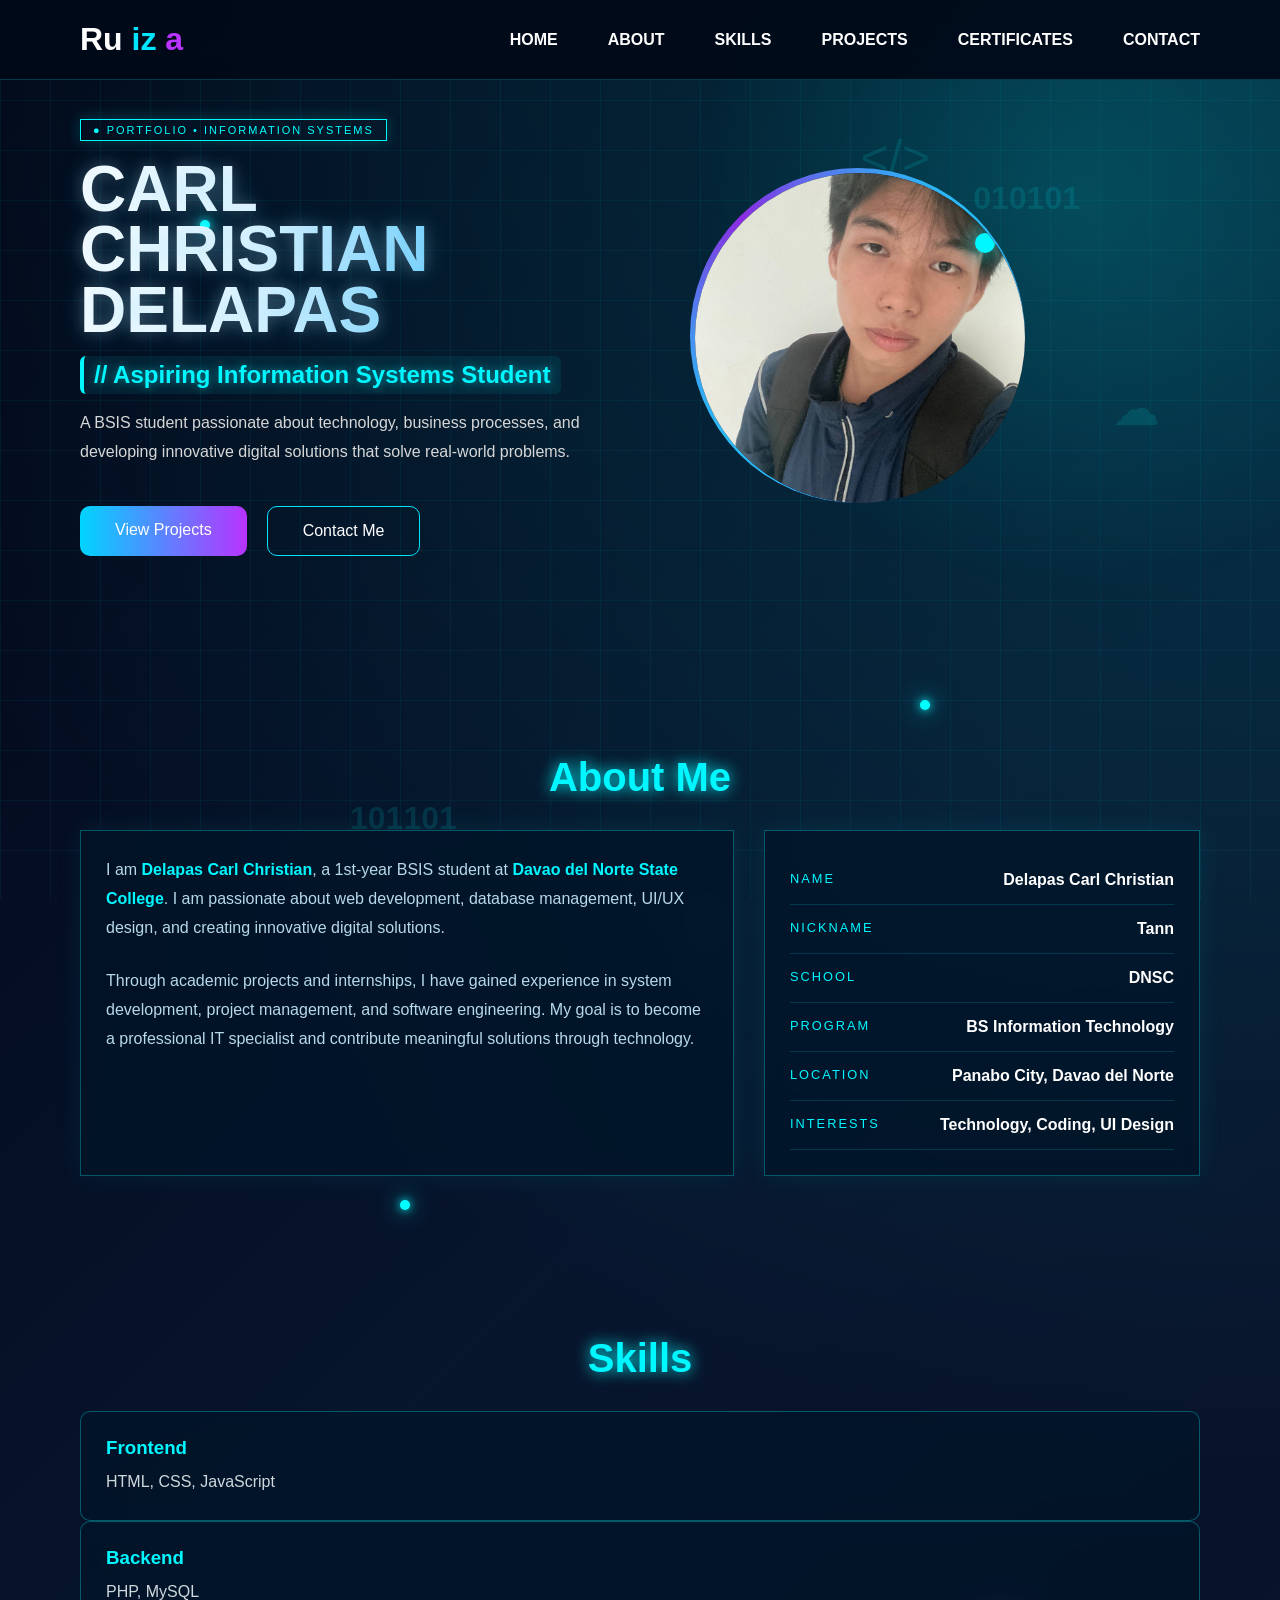
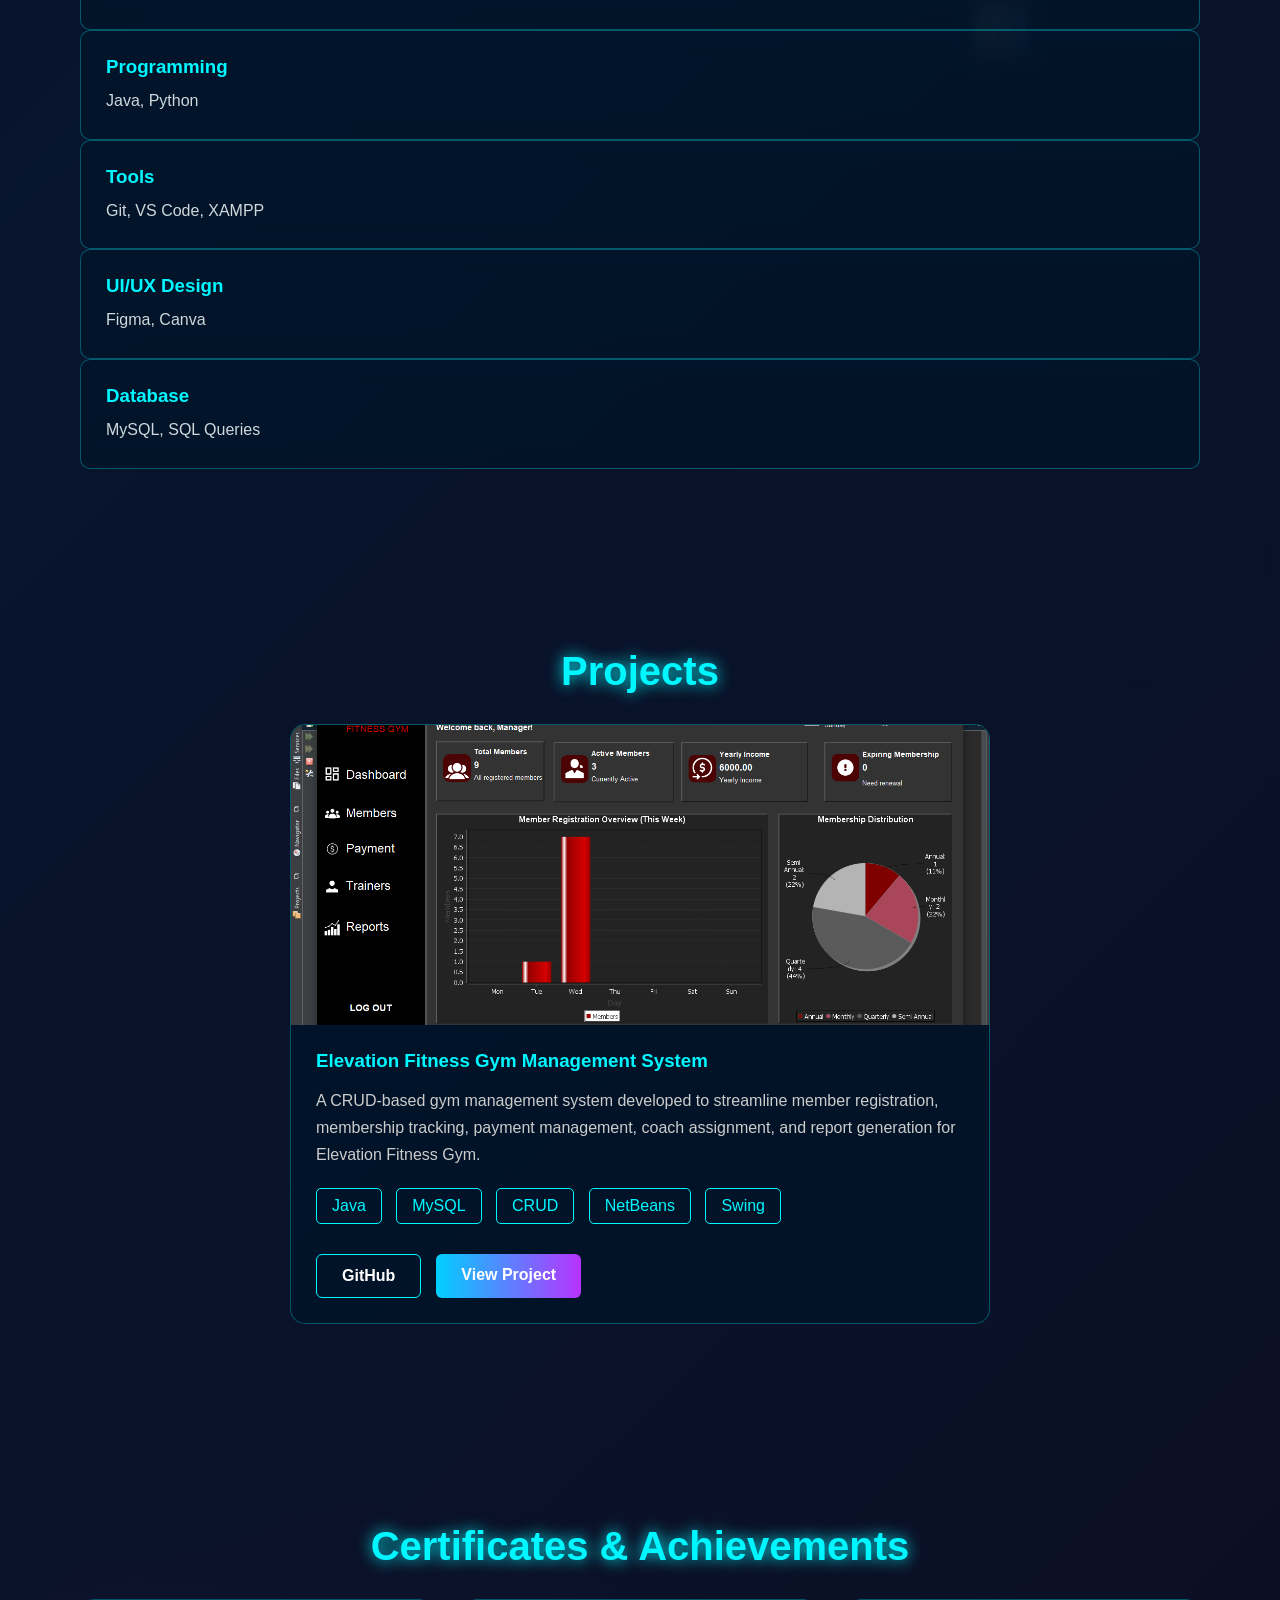
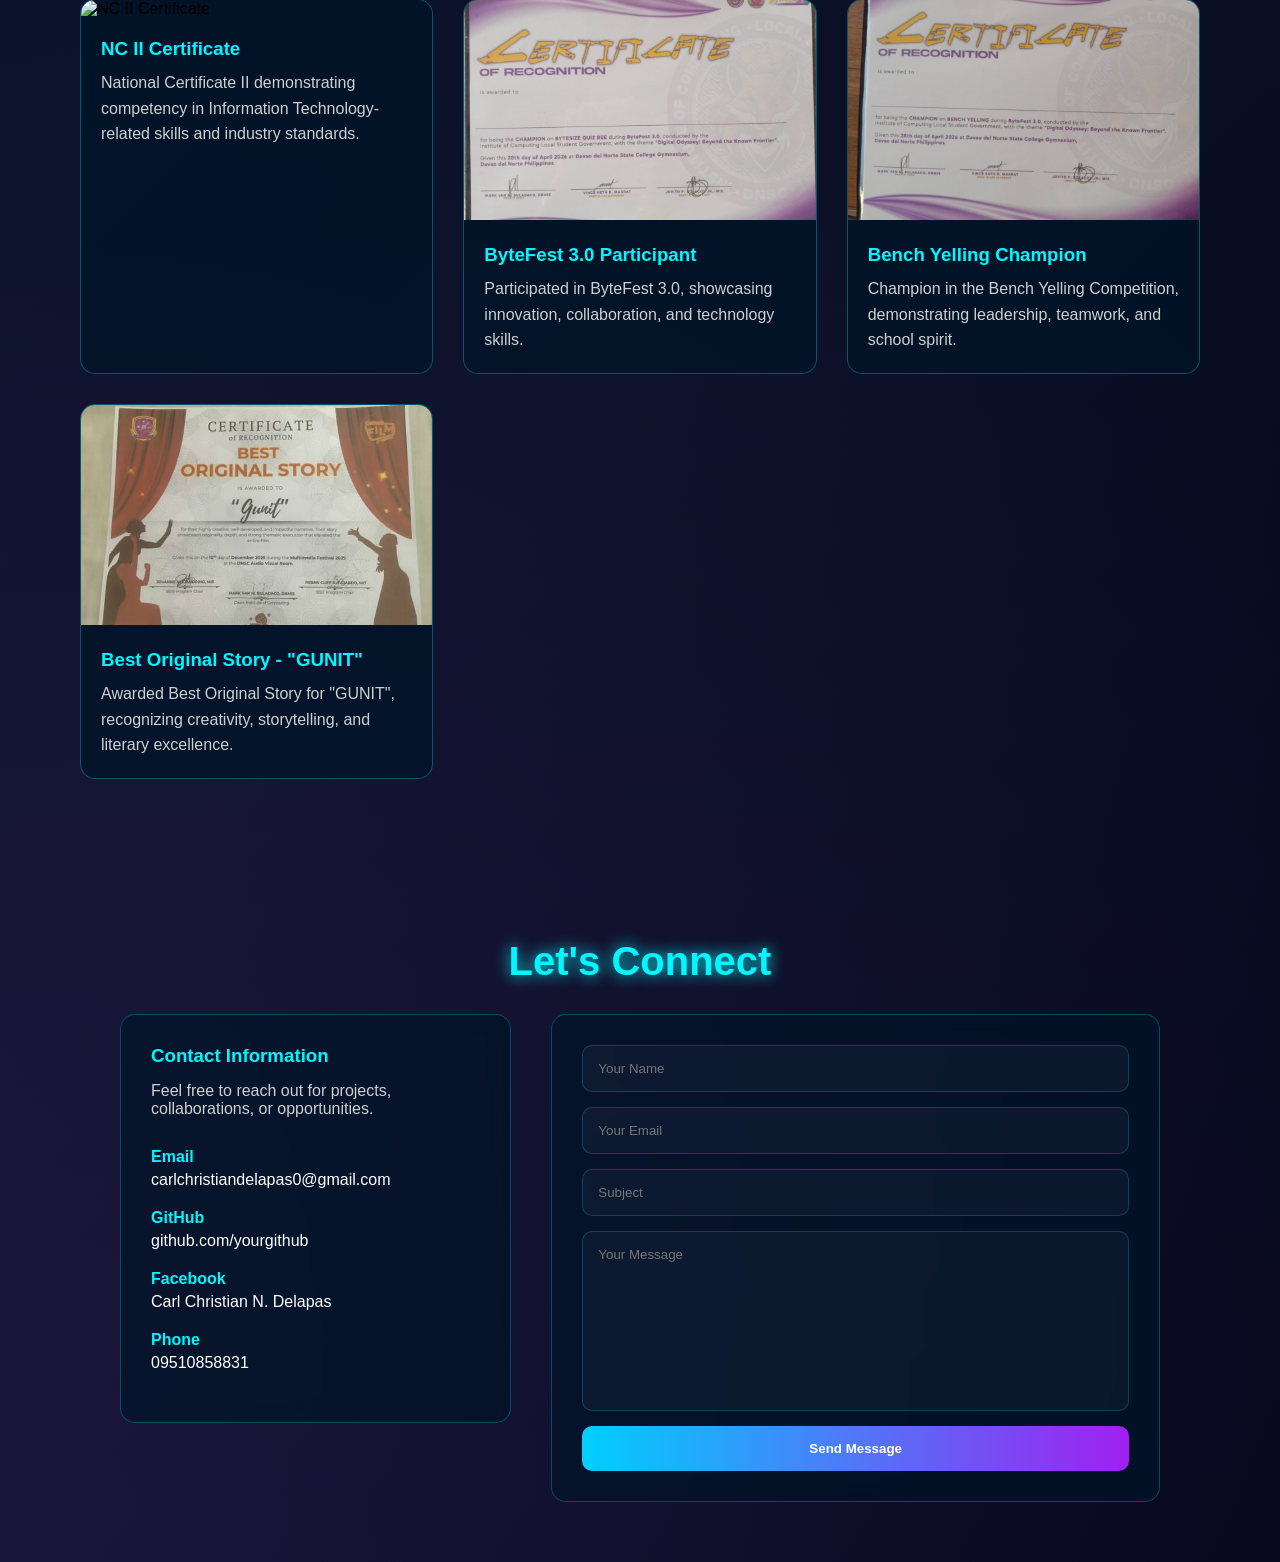
==== commit 3e8c7f38: "Add files via upload" ====
--- a/index.html
+++ b/index.html
@@ -1,4 +1,4 @@
-   <!DOCTYPE html>
+    <!DOCTYPE html>
     <html lang="en">
     <head>
         <meta charset="UTF-8">
@@ -121,7 +121,7 @@
                     Through academic projects and internships, I have gained
                     experience in system development, project management, and
                     software engineering. My goal is to become a professional
-                    IS specialist and contribute meaningful solutions through
+                    IT specialist and contribute meaningful solutions through
                     technology.
                 </p>
             </div>
@@ -145,7 +145,7 @@
 
                 <div class="info-row">
                     <span>Program</span>
-                    <p>BS Information Systems</p>
+                    <p>BS Information Technology</p>
                 </div>
 
                 <div class="info-row">
@@ -167,49 +167,38 @@
 
     <h2 class="section-title">Skills</h2>
 
-<div class="skills-grid">
-
-    <div class="skill-card"> 
-        <h3>💻 Frontend Development</h3>
-        <p>HTML, CSS, Basic JavaScript, Responsive Design</p> 
-        </div> 
-        
-    <div class="skill-card">
-            <h3>☕ Programming</h3> 
-            <p>Java, Python (Basic), Problem Solving, OOP Basics</p>
-            </div>
-
-    <div class="skill-card">
-            <h3>🗄️ Database</h3>
-            <p>MySQL, SQL Basics, CRUD Operations</p>
-            </div>
-
-    <div class="skill-card">
-            <h3>🎨 UI/UX Design</h3>
-            <p>Figma, Canva, Wireframing</p>
-            </div>
-
-    <div class="skill-card"> 
-            <h3>🛠️ Development Tools</h3>
-            <p>VS Code, NetBeans, XAMPP, GitHub</p>
-            </div>
-
-    <div class="skill-card">
-            <h3>📊 Productivity Tools</h3>
-            <p>Microsoft Word, PowerPoint, Excel</p>
-            </div> 
-    <div class="skill-card"> 
-            <h3>🔧 Technical Skills</h3> 
-            <p>Computer Troubleshooting, Software Installation, Basic Networking</p>
-            </div>
-
-    <div class="skill-card">
-            <h3>🤝 Soft Skills</h3>
-            <p>Communication, Teamwork, Adaptability, Time Management</p>
-            </div> 
-
-    
-        </div>
+    <div class="skills-container">
+
+        <div class="skill-card">
+            <h3>Frontend</h3>
+            <p>HTML, CSS, JavaScript</p>
+        </div>
+
+        <div class="skill-card">
+            <h3>Backend</h3>
+            <p>PHP, MySQL</p>
+        </div>
+
+        <div class="skill-card">
+            <h3>Programming</h3>
+            <p>Java, Python</p>
+        </div>
+
+        <div class="skill-card">
+            <h3>Tools</h3>
+            <p>Git, VS Code, XAMPP</p>
+        </div>
+
+        <div class="skill-card">
+            <h3>UI/UX Design</h3>
+            <p>Figma, Canva</p>
+        </div>
+
+        <div class="skill-card">
+            <h3>Database</h3>
+            <p>MySQL, SQL Queries</p>
+        </div>
+
     </div>
 
 </section>
@@ -278,7 +267,7 @@
             <img src="bytefest.jpg" alt="ByteFest 3.0">
 
             <div class="cert-content">
-                <h3>ByteSize Quiz Bee Champion</h3>
+                <h3>ByteFest 3.0 Participant</h3>
                 <p>
                     Participated in ByteFest 3.0, showcasing innovation,
                     collaboration, and technology skills.
@@ -337,7 +326,7 @@
 
             <div class="contact-item">
                 <strong>GitHub</strong>
-                <span>github.com/delapas.carlchristian</span>
+                <span>github.com/yourgithub</span>
             </div>
 
             <div class="contact-item">
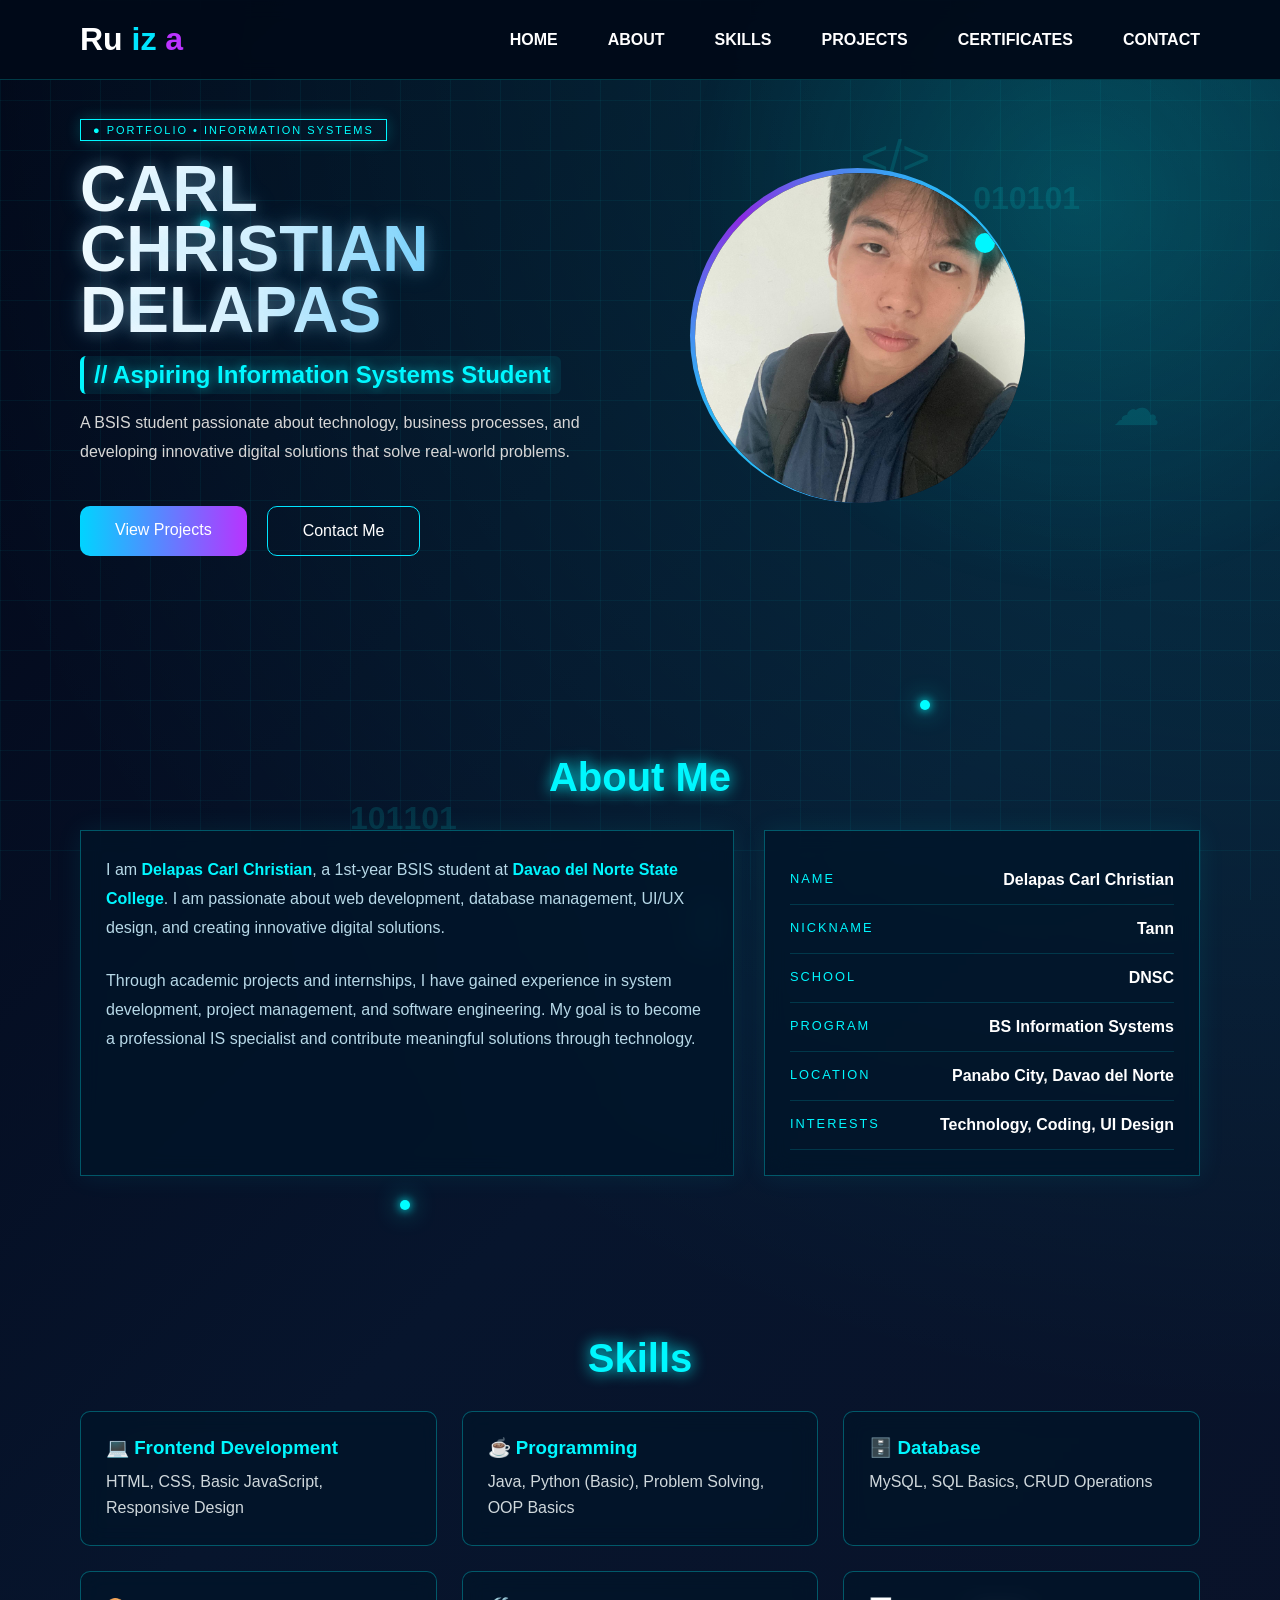
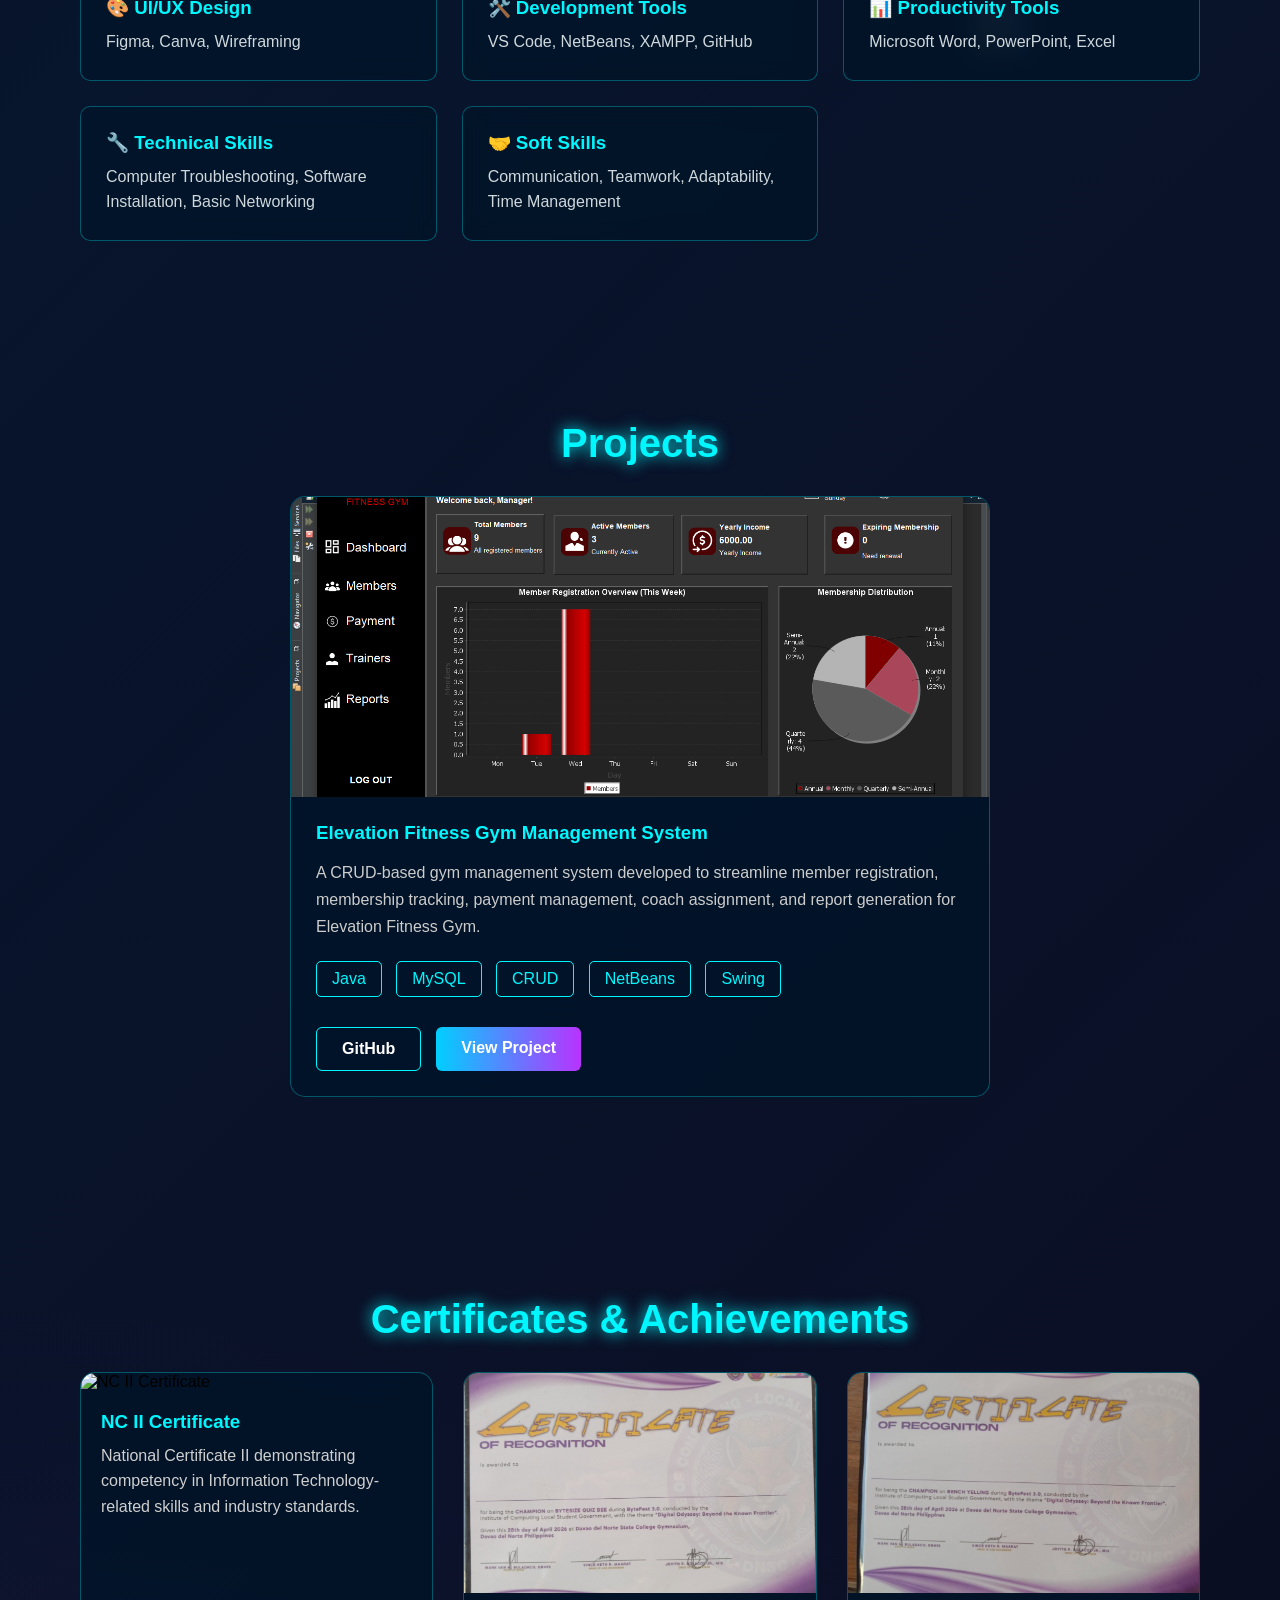
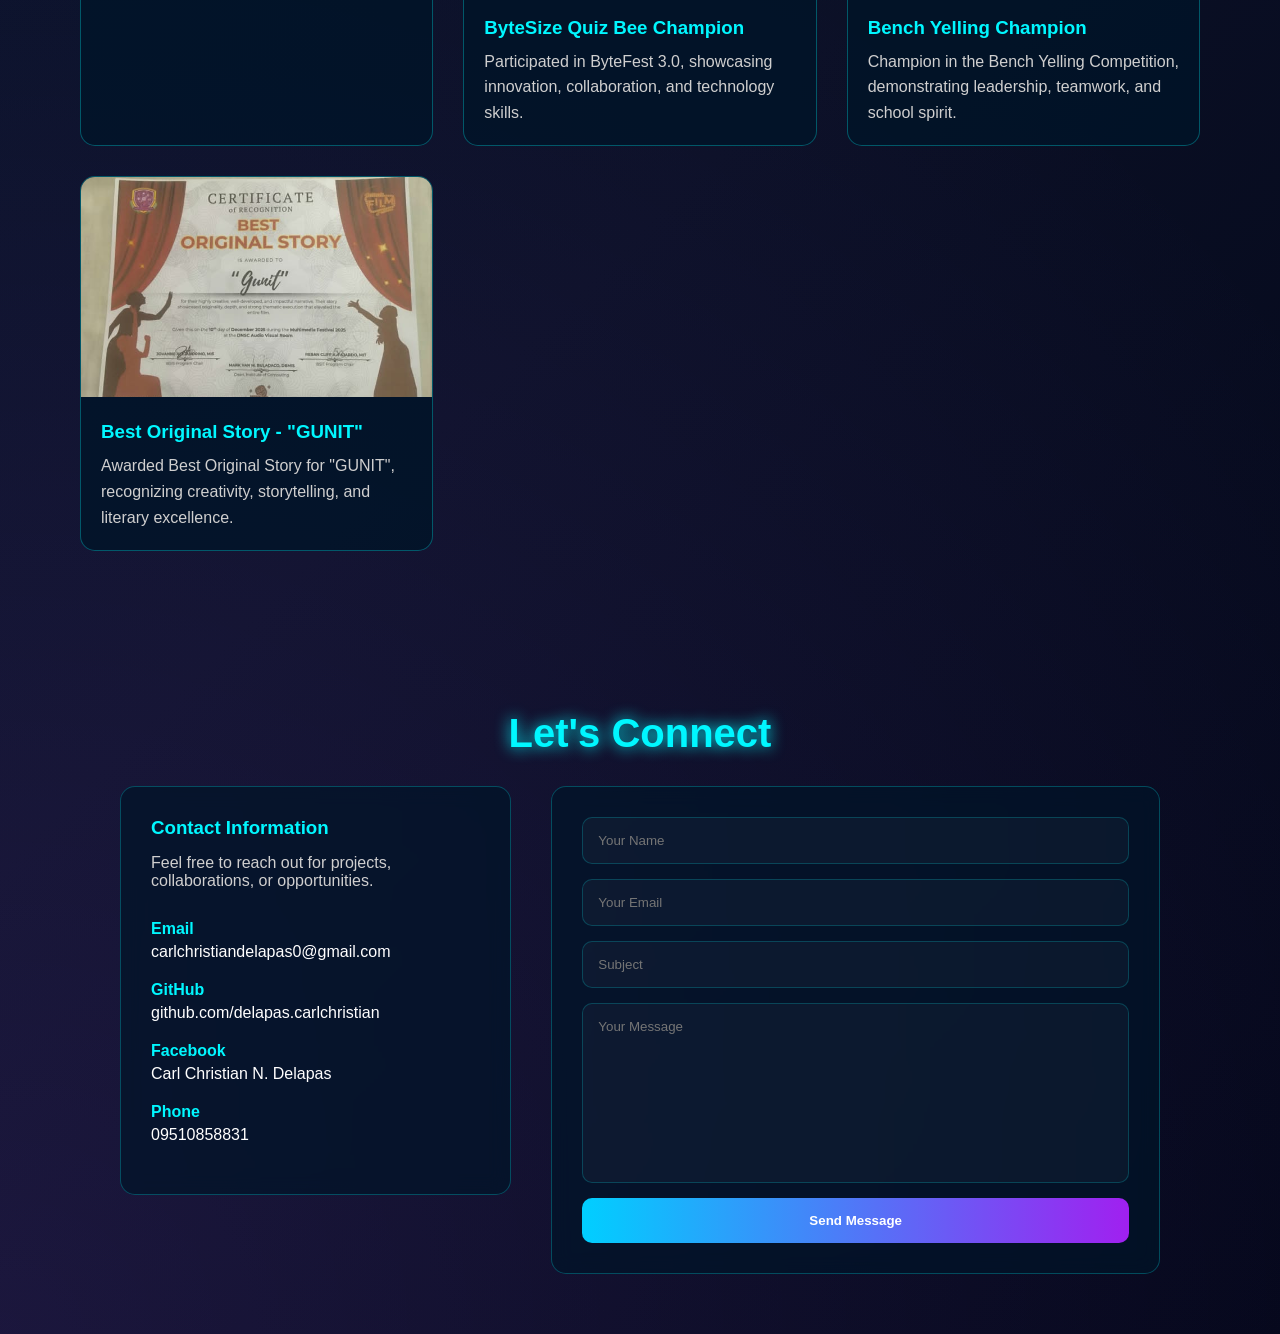
==== commit 4c995b3c: "Add files via upload" ====
--- a/index.html
+++ b/index.html
@@ -1,4 +1,4 @@
-    <!DOCTYPE html>
+   <!DOCTYPE html>
     <html lang="en">
     <head>
         <meta charset="UTF-8">
@@ -121,7 +121,7 @@
                     Through academic projects and internships, I have gained
                     experience in system development, project management, and
                     software engineering. My goal is to become a professional
-                    IT specialist and contribute meaningful solutions through
+                    IS specialist and contribute meaningful solutions through
                     technology.
                 </p>
             </div>
@@ -145,7 +145,7 @@
 
                 <div class="info-row">
                     <span>Program</span>
-                    <p>BS Information Technology</p>
+                    <p>BS Information Systems</p>
                 </div>
 
                 <div class="info-row">
@@ -167,38 +167,49 @@
 
     <h2 class="section-title">Skills</h2>
 
-    <div class="skills-container">
-
-        <div class="skill-card">
-            <h3>Frontend</h3>
-            <p>HTML, CSS, JavaScript</p>
-        </div>
-
-        <div class="skill-card">
-            <h3>Backend</h3>
-            <p>PHP, MySQL</p>
-        </div>
-
-        <div class="skill-card">
-            <h3>Programming</h3>
-            <p>Java, Python</p>
-        </div>
-
-        <div class="skill-card">
-            <h3>Tools</h3>
-            <p>Git, VS Code, XAMPP</p>
-        </div>
-
-        <div class="skill-card">
-            <h3>UI/UX Design</h3>
-            <p>Figma, Canva</p>
-        </div>
-
-        <div class="skill-card">
-            <h3>Database</h3>
-            <p>MySQL, SQL Queries</p>
-        </div>
-
+<div class="skills-grid">
+
+    <div class="skill-card"> 
+        <h3>💻 Frontend Development</h3>
+        <p>HTML, CSS, Basic JavaScript, Responsive Design</p> 
+        </div> 
+        
+    <div class="skill-card">
+            <h3>☕ Programming</h3> 
+            <p>Java, Python (Basic), Problem Solving, OOP Basics</p>
+            </div>
+
+    <div class="skill-card">
+            <h3>🗄️ Database</h3>
+            <p>MySQL, SQL Basics, CRUD Operations</p>
+            </div>
+
+    <div class="skill-card">
+            <h3>🎨 UI/UX Design</h3>
+            <p>Figma, Canva, Wireframing</p>
+            </div>
+
+    <div class="skill-card"> 
+            <h3>🛠️ Development Tools</h3>
+            <p>VS Code, NetBeans, XAMPP, GitHub</p>
+            </div>
+
+    <div class="skill-card">
+            <h3>📊 Productivity Tools</h3>
+            <p>Microsoft Word, PowerPoint, Excel</p>
+            </div> 
+    <div class="skill-card"> 
+            <h3>🔧 Technical Skills</h3> 
+            <p>Computer Troubleshooting, Software Installation, Basic Networking</p>
+            </div>
+
+    <div class="skill-card">
+            <h3>🤝 Soft Skills</h3>
+            <p>Communication, Teamwork, Adaptability, Time Management</p>
+            </div> 
+
+    
+        </div>
     </div>
 
 </section>
@@ -267,7 +278,7 @@
             <img src="bytefest.jpg" alt="ByteFest 3.0">
 
             <div class="cert-content">
-                <h3>ByteFest 3.0 Participant</h3>
+                <h3>ByteSize Quiz Bee Champion</h3>
                 <p>
                     Participated in ByteFest 3.0, showcasing innovation,
                     collaboration, and technology skills.
@@ -326,7 +337,7 @@
 
             <div class="contact-item">
                 <strong>GitHub</strong>
-                <span>github.com/yourgithub</span>
+                <span>github.com/delapas.carlchristian</span>
             </div>
 
             <div class="contact-item">
